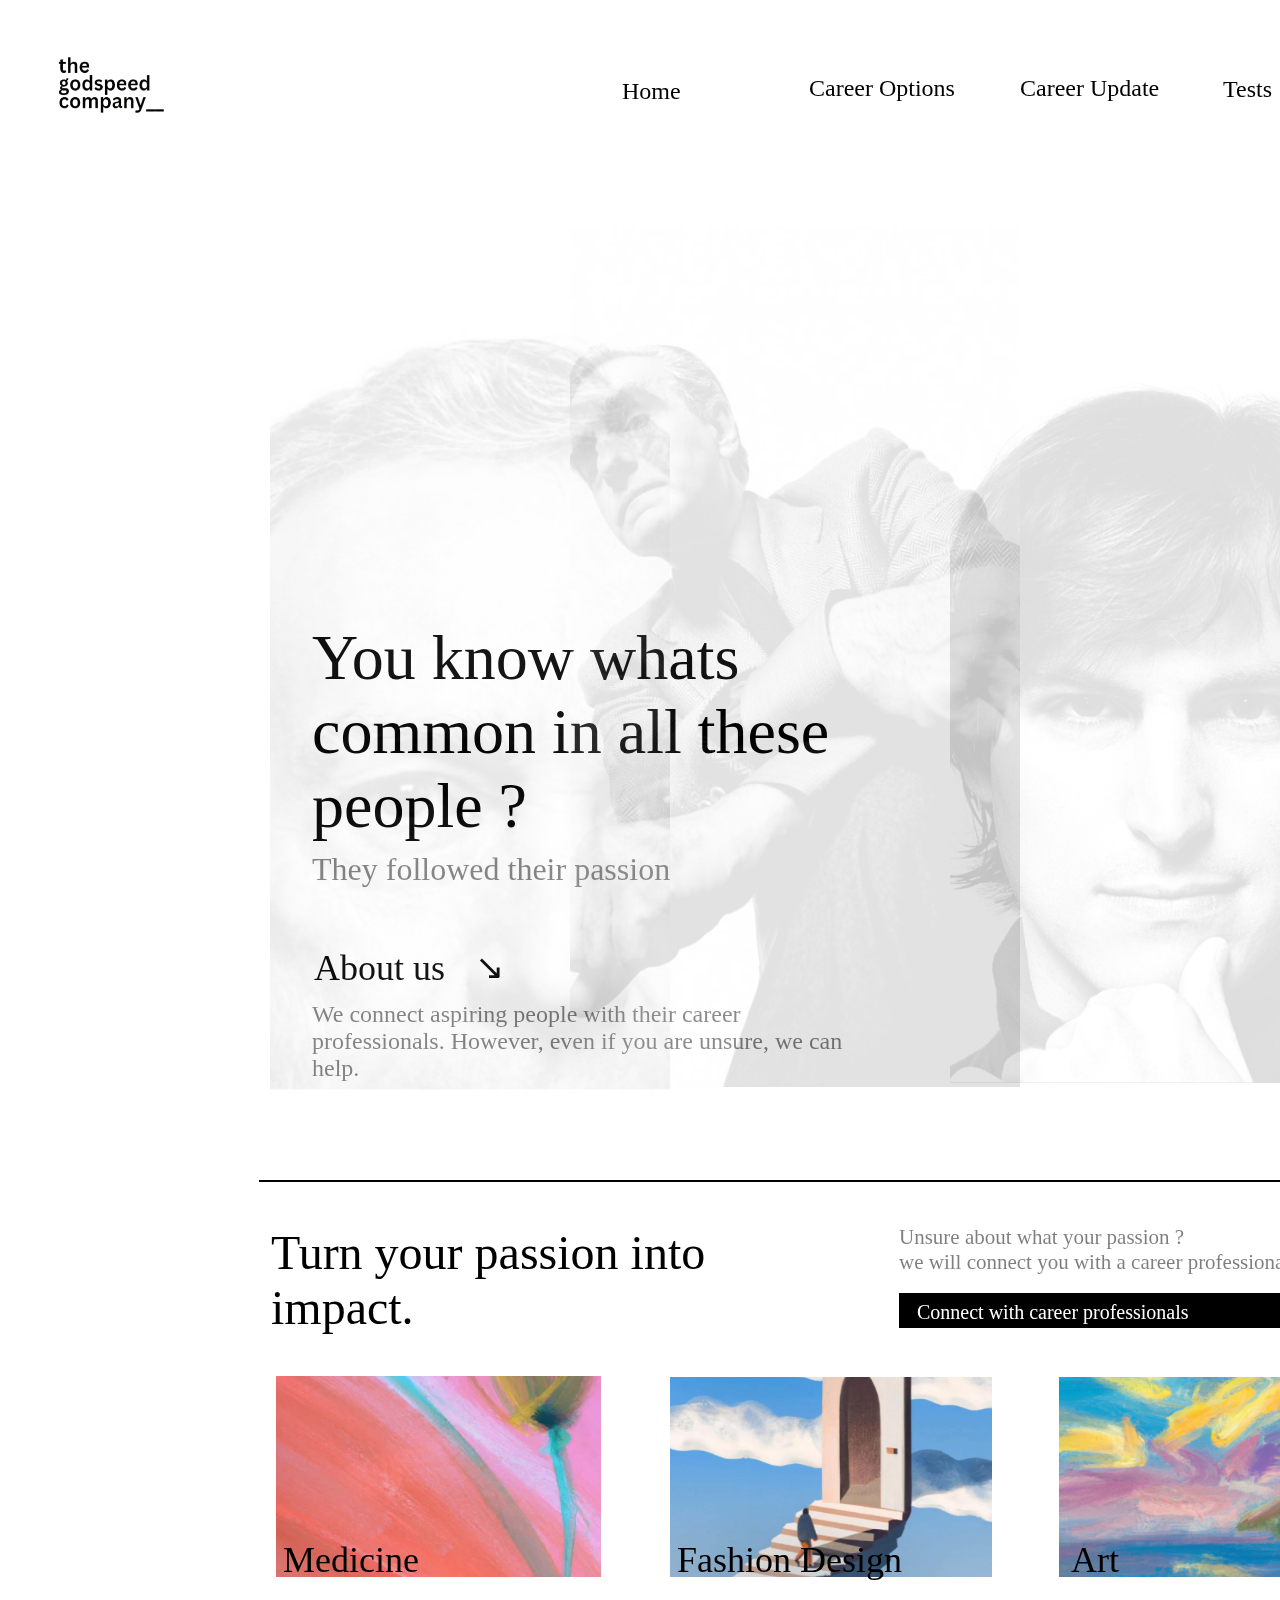
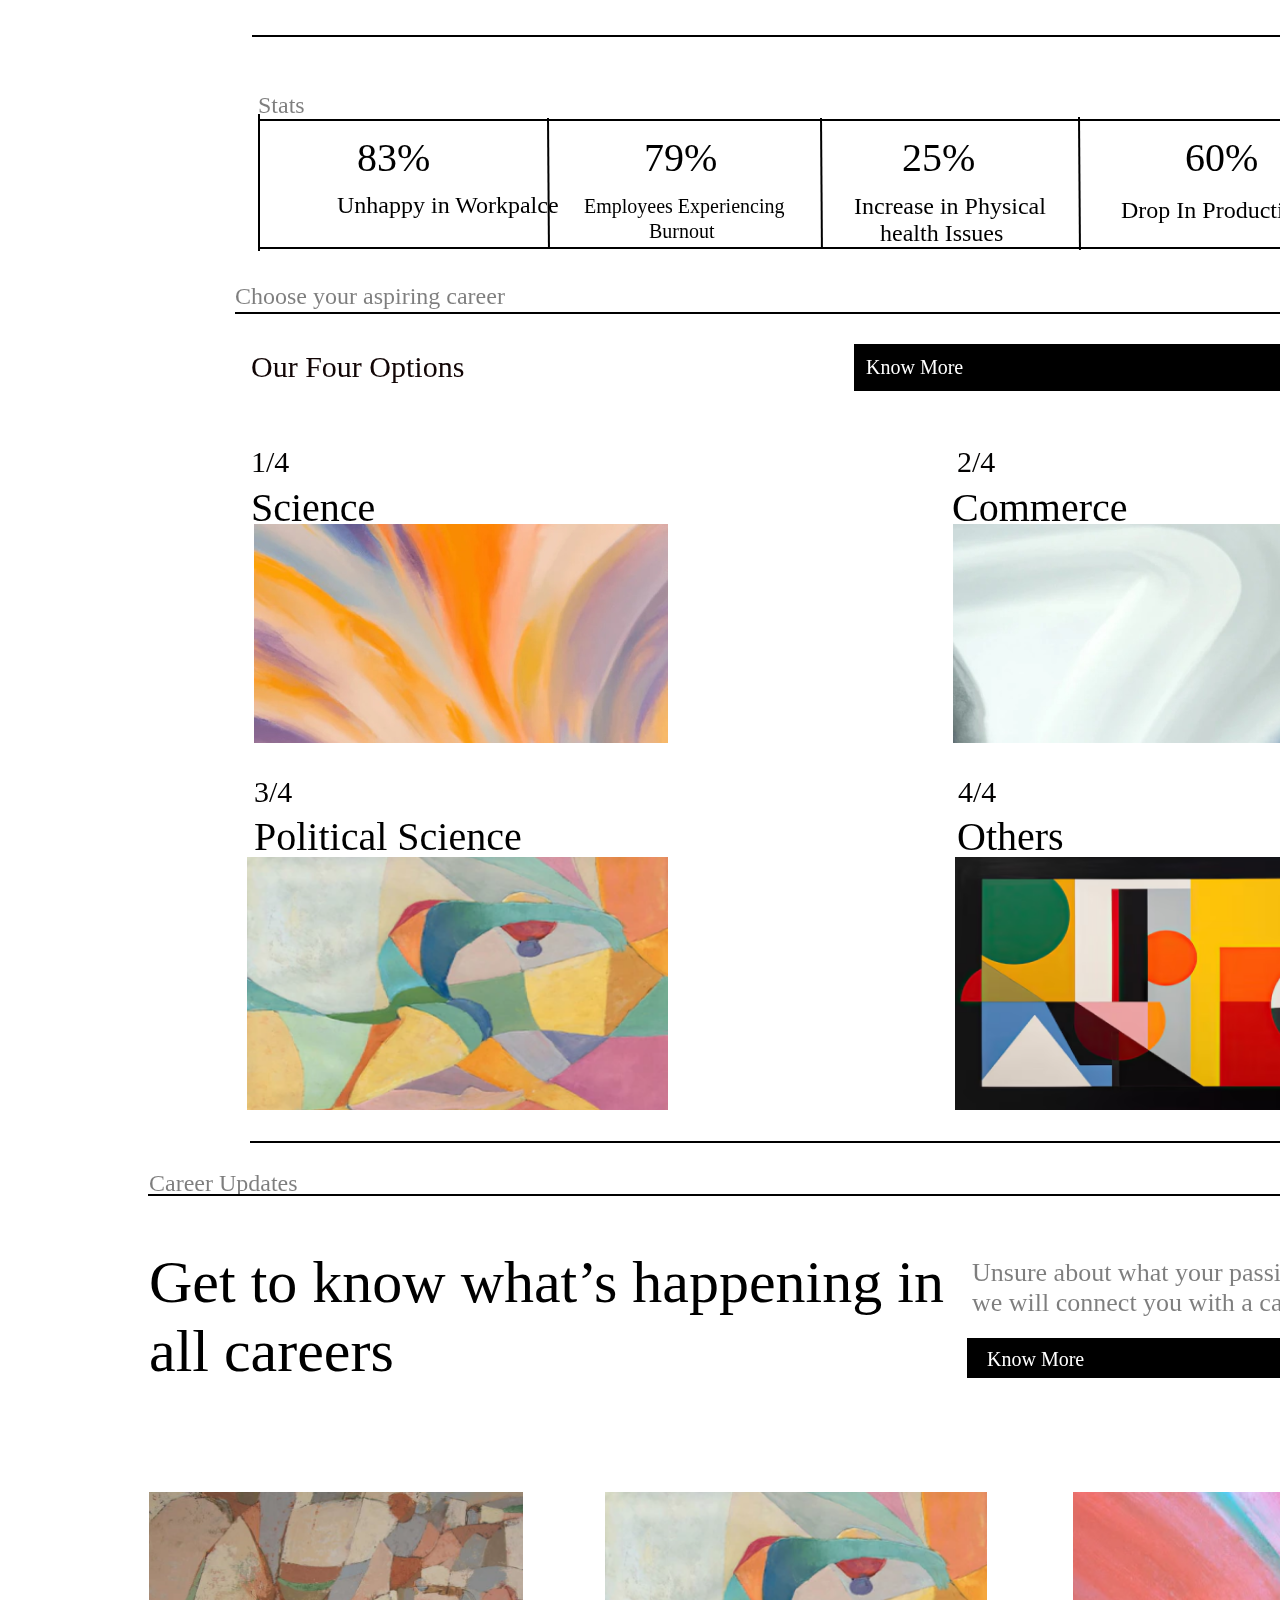
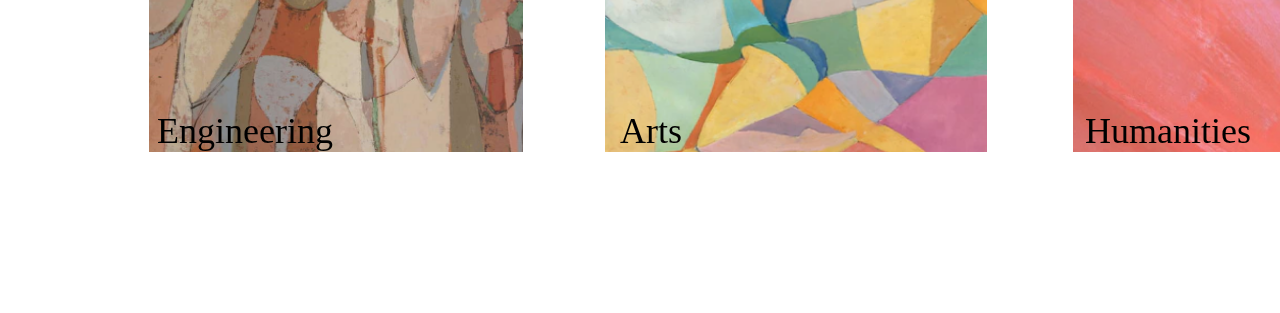
==== The Godspeed/index.html @ e4a21596 "Add files via upload" ====
<head>
  <link href="https://db.onlinewebfonts.com/c/381560810e4c36d16a07abb03254e264?family=JejuGothic" rel="stylesheet">
  <link rel="stylesheet" href="style.css">
</head>

<body>
  <div class="Home" style="width: 1664px; height: 3497px; background: white">
      <div class="Rectangle30" style="width: 119px; height: 33px; left: 1341px; top: 346px; position: absolute; mix-blend-mode: saturation; background: black; box-shadow: 0px 4px 4px rgba(0, 0, 0, 0.25); border-radius: 28px; border: 1px #E1D2D2 solid"></div>
      <div class="Rectangle41" style="width: 479px; height: 35px; left: 899px; top: 1293px; position: absolute; background: black"></div>
      <div class="AboutUs" style="width: 157px; height: 24px; left: 314px; top: 947px; position: absolute; color: black; font-size: 36px; font-family: JejuGothic; font-weight: 400; word-wrap: break-word">About us</div>
      <div class="UnsureAboutWhatYourPassionWeWillConnectYouWithACareerProfessional" style="width: 493px; height: 78px; left: 899px; top: 1225px; position: absolute; opacity: 0.50; color: black; font-size: 21px; font-family: JejuGothic; font-weight: 400; word-wrap: break-word">Unsure about what your passion ?<br/>we will connect you with a career professional</div>
      <div class="WeConnectAspiringPeopleWithTheirCareerProfessionalsHoweverEvenIfYouAreUnsureWeCanHelp" style="width: 536px; height: 72px; left: 312px; top: 1001px; position: absolute; opacity: 0.50; color: black; font-size: 24px; font-family: JejuGothic; font-weight: 400; word-wrap: break-word">We connect aspiring people with their career professionals. However, even if you are unsure, we can help.</div>
      <div class="ConnectWithCareerProfessionals" style="width: 423px; height: 36px; left: 917px; top: 1301px; position: absolute; color: white; font-size: 20px; font-family: JejuGothic; font-weight: 400; word-wrap: break-word">Connect with career professionals </div>
      <div class="TurnYourPassionIntoImpact" style="width: 691px; height: 124px; left: 271px; top: 1225px; position: absolute; color: black; font-size: 48px; font-family: JejuGothic; font-weight: 400; word-wrap: break-word">Turn your passion into <br/>impact.</div>
      <div class="YouKnowWhatsCommonInAllThesePeople" style="width: 629px; height: 129px; left: 312px; top: 621px; position: absolute; color: black; font-size: 64px; font-family: JejuGothic; font-weight: 400; word-wrap: break-word">You know whats common in all these people ?<br/></div>
      <div class="Arrow1" style="width: 22.72px; height: 0px; left: 475px; top: 947px; position: absolute; font-size: 35px; transform-origin: 0 0; background: black; ">↘</div>
      <div class="Arrow5" style="width: 22.72px; height: 0px; left: 1346px; top: 1293px; position: absolute; font-size: 35px; transform-origin: 0 0;background: black; color: white;">↘</div>
      <img class="Image16" style="width: 338px; height: 200px; left: 1059px; top: 1377px; position: absolute" src="assets\image 16.png" />
      <div class="Line2" style="width: 1138.02px; height: 0px; left: 258.89px; top: 1718.67px; position: absolute; border: 1px black solid"></div>
      <div class="Line3" style="width: 1138.02px; height: 0px; left: 258.89px; top: 1846.76px; position: absolute; border: 1px black solid"></div>
      <div style="width: 106px; height: 36px; left: 357px; top: 1734px; position: absolute; color: black; font-size: 40px; font-family: JejuGothic; font-weight: 400; word-wrap: break-word">83%</div>
      <div class="UnhappyInWorkpalce" style="width: 240px; height: 21px; left: 337px; top: 1792px; position: absolute; color: black; font-size: 24px; font-family: JejuGothic; font-weight: 400; word-wrap: break-word">Unhappy in Workpalce</div>
      <div class="Line4" style="width: 128.77px; height: 0px; left: 549.29px; top: 1717.99px; position: absolute; transform: rotate(89.58deg); transform-origin: 0 0; border: 1px black solid"></div>
      <div class="Line6" style="width: 130.82px; height: 0px; left: 1080.11px; top: 1717.30px; position: absolute; transform: rotate(89.58deg); transform-origin: 0 0; border: 1px black solid"></div>
      <div class="Line5" style="width: 129.45px; height: 0px; left: 821.77px; top: 1717.99px; position: absolute; transform: rotate(89.59deg); transform-origin: 0 0; border: 1px black solid"></div>
      <div class="TheyFollowedTheirPassion" style="width: 500px; height: 21px; left: 312px; top: 851px; position: absolute; color: rgba(0, 0, 0, 0.50); font-size: 32px; font-family: JejuGothic; font-weight: 400; word-wrap: break-word">They followed their passion</div>
      <img class="Image13" style="width: 433px; height: 850px; left: 950px; top: 233px; position: absolute; opacity: 0.37" src="assets\image 13.png" />
      <img class="WhatsappImage20240521At15431" style="width: 175px; height: 175px; left: 25px; top: -5px; position: absolute" src="assets\logo.png" />
      <div class="home" style="width: 121px; height: 58px; left: 622px; top: 78px; position: absolute; color: black; font-size: 24px; font-family: JejuGothic; font-weight: 400; word-wrap: break-word">Home</div>
      <div class="CareerOptions" style="width: 149px; height: 70px; left: 809px; top: 75px; position: absolute; color: black; font-size: 24px; font-family: JejuGothic; font-weight: 400; word-wrap: break-word">Career Options</div>
      <div class="CareerUpdate" style="width: 146px; height: 71px; left: 1020px; top: 75px; position: absolute; color: black; font-size: 24px; font-family: JejuGothic; font-weight: 400; word-wrap: break-word">Career Update</div>
      <div class="Tests" style="width: 100px; height: 59px; left: 1223px; top: 76px; position: absolute; color: black; font-size: 24px; font-family: JejuGothic; font-weight: 400; word-wrap: break-word">Tests</div>
      <div class="Company" style="width: 184px; height: 69px; left: 1352px; top: 76px; position: absolute; color: black; font-size: 24px; font-family: JejuGothic; font-weight: 400; word-wrap: break-word">Company</div>
      <div class="Line7" style="width: 1138.02px; height: 0px; left: 258.89px; top: 1179.74px; position: absolute; border: 1px black solid"></div>
      <div class="Line8" style="width: 1138px; height: 0px; left: 252px; top: 1635px; position: absolute; border: 1px black solid"></div>
      <div class="Line9" style="width: 1196.78px; height: 0px; left: 234.55px; top: 1912.15px; position: absolute; border: 1px black solid"></div>
      <img class="Image14" style="width: 325px; height: 201px; left: 276px; top: 1376px; position: absolute" src="assets\image 14.png" />
      <div class="Medicine" style="width: 225px; height: 19px; left: 283px; top: 1539px; position: absolute; color: black; font-size: 36px; font-family: JejuGothic; font-weight: 400; word-wrap: break-word">Medicine</div>
      <div class="Art" style="width: 201px; height: 20px; left: 1071px; top: 1539px; position: absolute; color: black; font-size: 36px; font-family: JejuGothic; font-weight: 400; word-wrap: break-word">Art<br/></div>
      <img class="Image15" style="width: 322px; height: 200px; left: 670px; top: 1377px; position: absolute" src="assets\image 15.png" />
      <div class="FashionDesign" style="width: 263px; height: 20px; left: 677px; top: 1539px; position: absolute; color: black; font-size: 36px; font-family: JejuGothic; font-weight: 400; word-wrap: break-word">Fashion Design</div>
      <div class="Rectangle59" style="width: 1294px; height: 591px; left: 76px; top: 2858px; position: absolute; background: white"></div>
      <div class="ChooseYourAspiringCareer" style="width: 393px; height: 18px; left: 235px; top: 1883px; position: absolute; opacity: 0.50; color: black; font-size: 24px; font-family: JejuGothic; font-weight: 400; word-wrap: break-word">Choose your aspiring career</div>
      <img class="Image12" style="width: 450px; height: 860px; left: 570px; top: 227px; position: absolute; opacity: 0.34" src="assets\image 12.png" />
      <img class="Image11" style="width: 400px; height: 936px; left: 270px; top: 171px; position: absolute; opacity: 0.30; border-radius: 10px" src="assets\image 11.png" />
      <div class="CareerUpdates" style="width: 571px; height: 91px; left: 149px; top: 2770px; position: absolute; opacity: 0.50; color: black; font-size: 24px; font-family: JejuGothic; font-weight: 400; word-wrap: break-word">Career Updates</div>
      <img class="Image28" style="width: 375px; height: 260px; left: 1073px; top: 3092px; position: absolute" src="assets\image 24.png" />
      <div class="Line20" style="width: 1324.16px; height: 0px; left: 148.22px; top: 2794.05px; position: absolute; border: 1px black solid"></div>
      <div class="GetToKnowWhatSHappeningInAllCareers" style="width: 804px; height: 146px; left: 149px; top: 2848px; position: absolute; color: black; font-size: 60px; font-family: JejuGothic; font-weight: 400; word-wrap: break-word">Get to know what’s happening in all careers </div>
      <img class="Image29" style="width: 382px; height: 260px; left: 605px; top: 3092px; position: absolute" src="assets\image 25.png" />
      <div class="Arts" style="width: 240px; height: 18px; left: 620px; top: 3310px; position: absolute; color: black; font-size: 36px; font-family: JejuGothic; font-weight: 400; word-wrap: break-word">Arts</div>
      <div class="Humanities" style="width: 242px; height: 18px; left: 1085px; top: 3310px; position: absolute; color: black; font-size: 36px; font-family: JejuGothic; font-weight: 400; word-wrap: break-word">Humanities</div>
      <div class="UnsureAboutWhatYourPassionWeWillConnectYouWithACareerProfessional" style="width: 572px; height: 92px; left: 972px; top: 2858px; position: absolute; opacity: 0.50; color: black; font-size: 26px; font-family: JejuGothic; font-weight: 400; word-wrap: break-word">Unsure about what your passion ?<br/>we will connect you with a career professional</div>
      <img class="Image30" style="width: 374px; height: 260px; left: 149px; top: 3092px; position: absolute" src="assets\image 27.png" />
      <div class="Engineering" style="width: 235px; height: 28px; left: 157px; top: 3310px; position: absolute; color: black; font-size: 36px; font-family: JejuGothic; font-weight: 400; word-wrap: break-word">Engineering</div>
      <div class="Rectangle70" style="width: 121px; height: 42px; left: 1327px; top: 2853px; position: absolute; mix-blend-mode: saturation; background: black; box-shadow: 0px 4px 4px rgba(0, 0, 0, 0.25); border-radius: 28px; border: 1px #E1D2D2 solid"></div>
      <div class="Rectangle71" style="width: 557.31px; height: 40.23px; left: 967.42px; top: 2938.08px; position: absolute; background: black"></div>
      <div class="KnowMore" style="width: 493px; height: 41px; left: 987px; top: 2948px; position: absolute; color: white; font-size: 20px; font-family: JejuGothic; font-weight: 400; word-wrap: break-word">Know More</div>
      <div class="Arrow5" style="width: 22.52px; height: 0px; left: 1352.24px; top: 2639.30px; position: absolute; transform: rotate(39deg); transform-origin: 0 0; background: black; border: 2px white solid"></div>
      <div class="Line18" style="width: 134.76px; height: 0px; left: 260px; top: 1714px; position: absolute; transform: rotate(90deg); transform-origin: 0 0; border: 1px black solid"></div>
      <div class="ChooseYourAspiringCareer" style="width: 492px; height: 78px; left: 258px; top: 1161px; position: absolute; opacity: 0.50; color: black; font-size: 24px; font-family: JejuGothic; font-weight: 400; word-wrap: break-word"></div>
      <div class="Stats" style="width: 172px; height: 17px; left: 258px; top: 1692px; position: absolute; opacity: 0.50; color: black; font-size: 24px; font-family: JejuGothic; font-weight: 400; word-wrap: break-word">Stats</div>
      <div class="Rectangle69" style="width: 519.04px; height: 47.07px; left: 854.05px; top: 1944px; position: absolute; background: black"></div>
      <div class="KnowMore" style="width: 439px; height: 35px; left: 866px; top: 1956px; position: absolute; color: white; font-size: 20px; font-family: JejuGothic; font-weight: 400; word-wrap: break-word">Know More</div>
      <div class="Arrow14" style="width: 22.72px; height: 0px; left: 1335px; top: 1950px; position: absolute; font-size: 35px; transform-origin: 0 0;background: black; color: white;">↘</div>
      <div class="Arrow15" style="width: 22.72px; height: 0px; left: 1480px; top: 2940px; position: absolute; font-size: 35px; transform-origin: 0 0;background: black; color: white;">↘</div>
      <div style="width: 112px; height: 36px; left: 644px; top: 1734px; position: absolute; color: black; font-size: 40px; font-family: JejuGothic; font-weight: 400; word-wrap: break-word">79%</div>
      <div class="EmployeesExperiencingBurnout" style="width: 231px; height: 54px; left: 584px; top: 1795px; position: absolute; color: black; font-size: 20px; font-family: JejuGothic; font-weight: 400; word-wrap: break-word">Employees Experiencing</div>
      <div class="EmployeesExperiencingBurnout" style="width: 231px; height: 54px; left: 649px; top: 1820px; position: absolute; color: black; font-size: 20px; font-family: JejuGothic; font-weight: 400; word-wrap: break-word">Burnout</div>
      <div style="width: 121px; height: 50px; left: 902px; top: 1734px; position: absolute; color: black; font-size: 40px; font-family: JejuGothic; font-weight: 400; word-wrap: break-word">25%</div>
      <div class="IncreaseInPhysicalHealthIssues" style="width: 216px; height: 41px; left: 854px; top: 1793px; position: absolute; color: black; font-size: 24px; font-family: JejuGothic; font-weight: 400; word-wrap: break-word">Increase in Physical </div>
      <div class="IncreaseInPhysicalHealthIssues" style="width: 216px; height: 41px; left: 880px; top: 1820px; position: absolute; color: black; font-size: 24px; font-family: JejuGothic; font-weight: 400; word-wrap: break-word">health Issues </div>
      <div class="Line17" style="width: 134.76px; height: 0px; left: 1397.85px; top: 1714.04px; position: absolute; transform: rotate(90.40deg); transform-origin: 0 0; border: 1px black solid"></div>
      <div style="width: 138px; height: 38px; left: 1185px; top: 1734px; position: absolute; color: black; font-size: 40px; font-family: JejuGothic; font-weight: 400; word-wrap: break-word">60%</div>
      <div class="DropInProductivity" style="width: 247px; height: 24px; left: 1121px; top: 1797px; position: absolute; color: black; font-size: 24px; font-family: JejuGothic; font-weight: 400; word-wrap: break-word">Drop In Productivity</div>
      <div class="OurFourOptions" style="width: 264px; height: 28px; left: 251px; top: 1950px; position: absolute; color: #110505; font-size: 30px; font-family: JejuGothic; font-weight: 400; word-wrap: break-word">Our Four Options</div>
      <img class="Image19" style="width: 414px; height: 219px; left: 254px; top: 2124px; position: absolute" src="assets\image 19.png" />
      <img class="Image20" style="width: 437px; height: 219px; left: 953px; top: 2124px; position: absolute" src="assets\image 20.png" />
      <div class="4" style="width: 123px; height: 46px; left: 251px; top: 2045px; position: absolute; color: #020101; font-size: 30px; font-family: JejuGothic; font-weight: 400; word-wrap: break-word">1/4</div>
      <div class="4" style="width: 122px; height: 46px; left: 957px; top: 2045px; position: absolute; color: #020101; font-size: 30px; font-family: JejuGothic; font-weight: 400; word-wrap: break-word">2/4</div>
      <div class="Science" style="width: 237px; height: 41px; left: 251px; top: 2084px; position: absolute; color: black; font-size: 40px; font-family: JejuGothic; font-weight: 400; word-wrap: break-word">Science</div>
      <div class="4" style="width: 121px; height: 48px; left: 254px; top: 2375px; position: absolute; color: #020101; font-size: 30px; font-family: JejuGothic; font-weight: 400; word-wrap: break-word">3/4</div>
      <div class="PoliticalScience" style="width: 298px; height: 33px; left: 254px; top: 2413px; position: absolute; color: black; font-size: 40px; font-family: JejuGothic; font-weight: 400; word-wrap: break-word">Political Science</div>
      <div class="Commerce" style="width: 236px; height: 42px; left: 952px; top: 2084px; position: absolute; color: black; font-size: 40px; font-family: JejuGothic; font-weight: 400; word-wrap: break-word">Commerce</div>
      <div class="Others" style="width: 236px; height: 42px; left: 957px; top: 2413px; position: absolute; color: black; font-size: 40px; font-family: JejuGothic; font-weight: 400; word-wrap: break-word">Others</div>
      <div class="4" style="width: 123px; height: 49px; left: 958px; top: 2375px; position: absolute; color: #020101; font-size: 30px; font-family: JejuGothic; font-weight: 400; word-wrap: break-word">4/4</div>
      <img class="Image27" style="width: 435px; height: 253px; left: 955px; top: 2457px; position: absolute" src="assets\image 24 (1).png" />
      <img class="Image26" style="width: 421px; height: 253px; left: 247px; top: 2457px; position: absolute" src="assets\image 25.png" />
      <div class="Text" style="width: 102px; height: 77px; left: 937px; top: 1649px; position: absolute; transform: rotate(180deg); transform-origin: 0 0; color: black; font-size: 36px; font-family: JejuGothic; font-weight: 400; word-wrap: break-word"><br/></div>
      <div class="Line22" style="width: 1181.44px; height: 0px; left: 249.89px; top: 2741.01px; position: absolute; border: 1px black solid"></div>
    </div>
</body>
---- The Godspeed/style.css ----
@import url(https://db.onlinewebfonts.com/c/381560810e4c36d16a07abb03254e264?family=JejuGothic);
@keyframes fadeIn {
    0% { opacity: 0; }
    100% { opacity: 1; }
  }
.Home {
    animation: fadeIn 2s;
  }
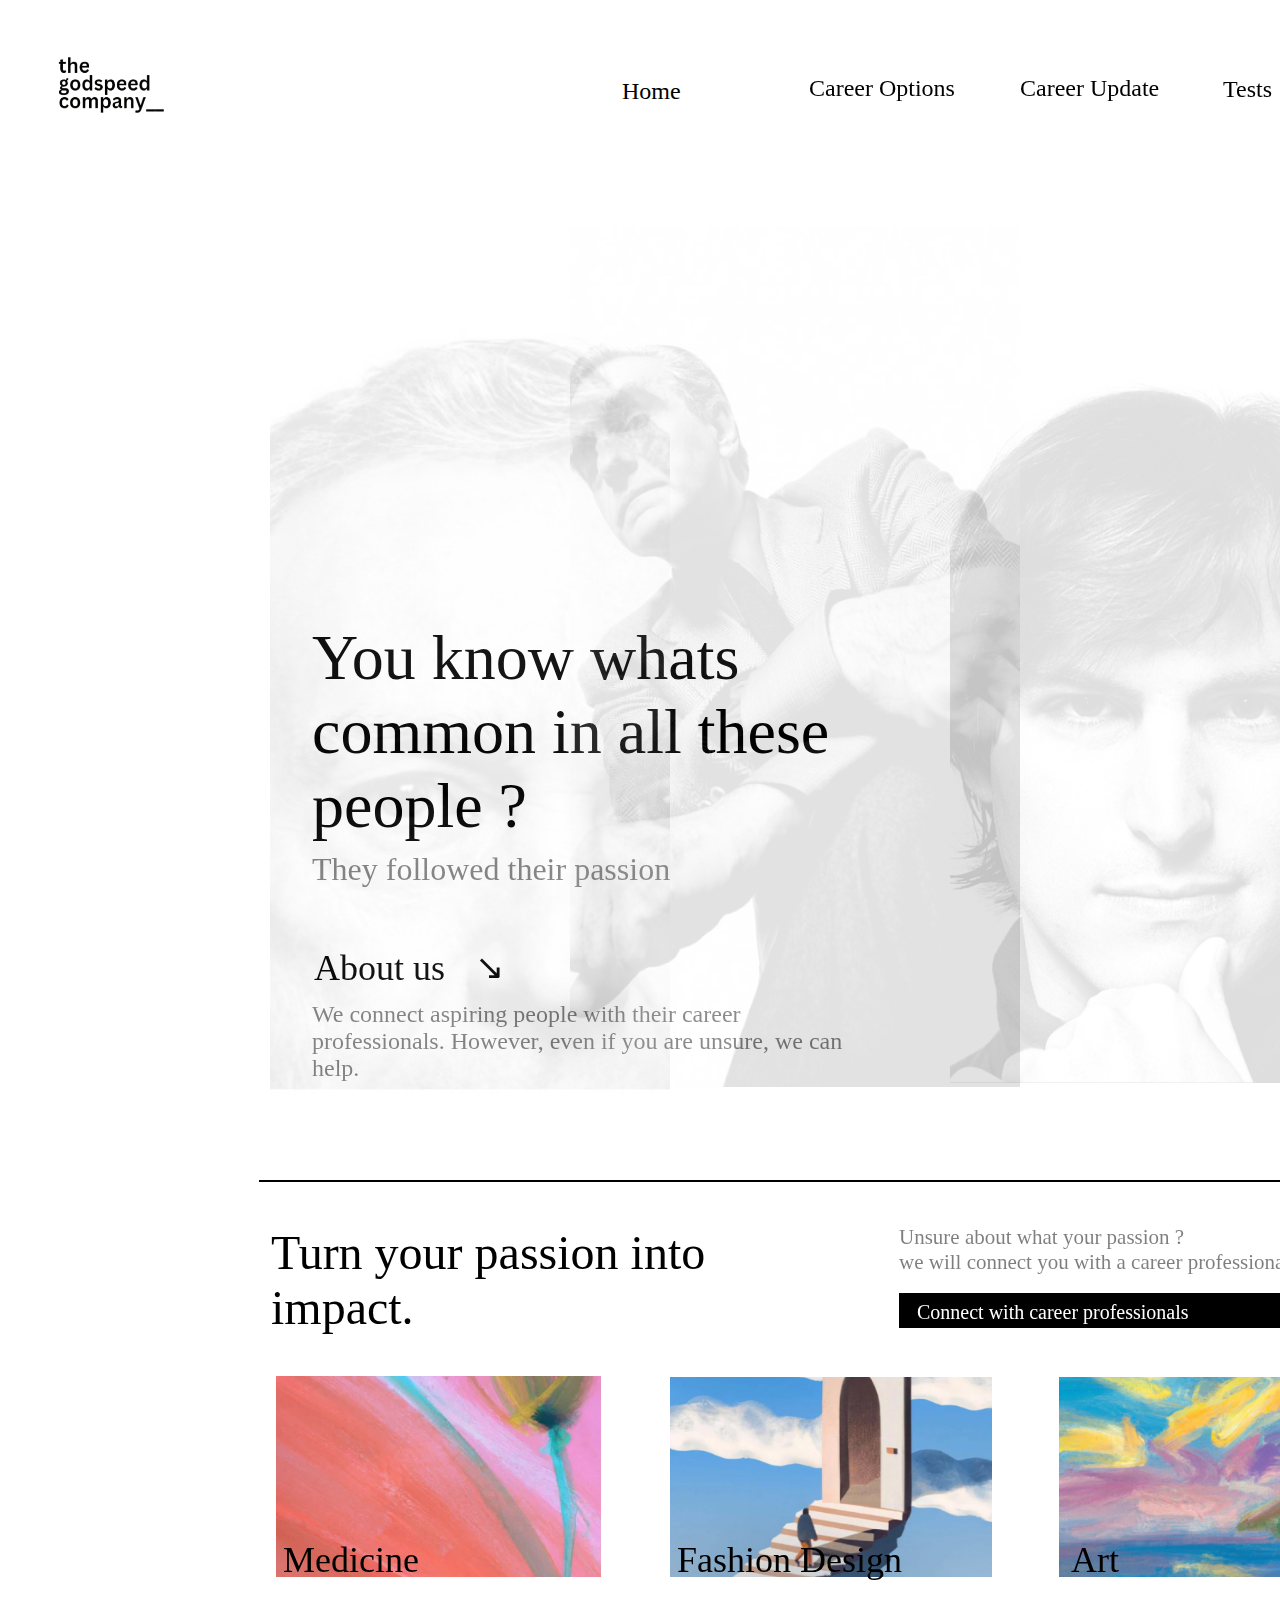
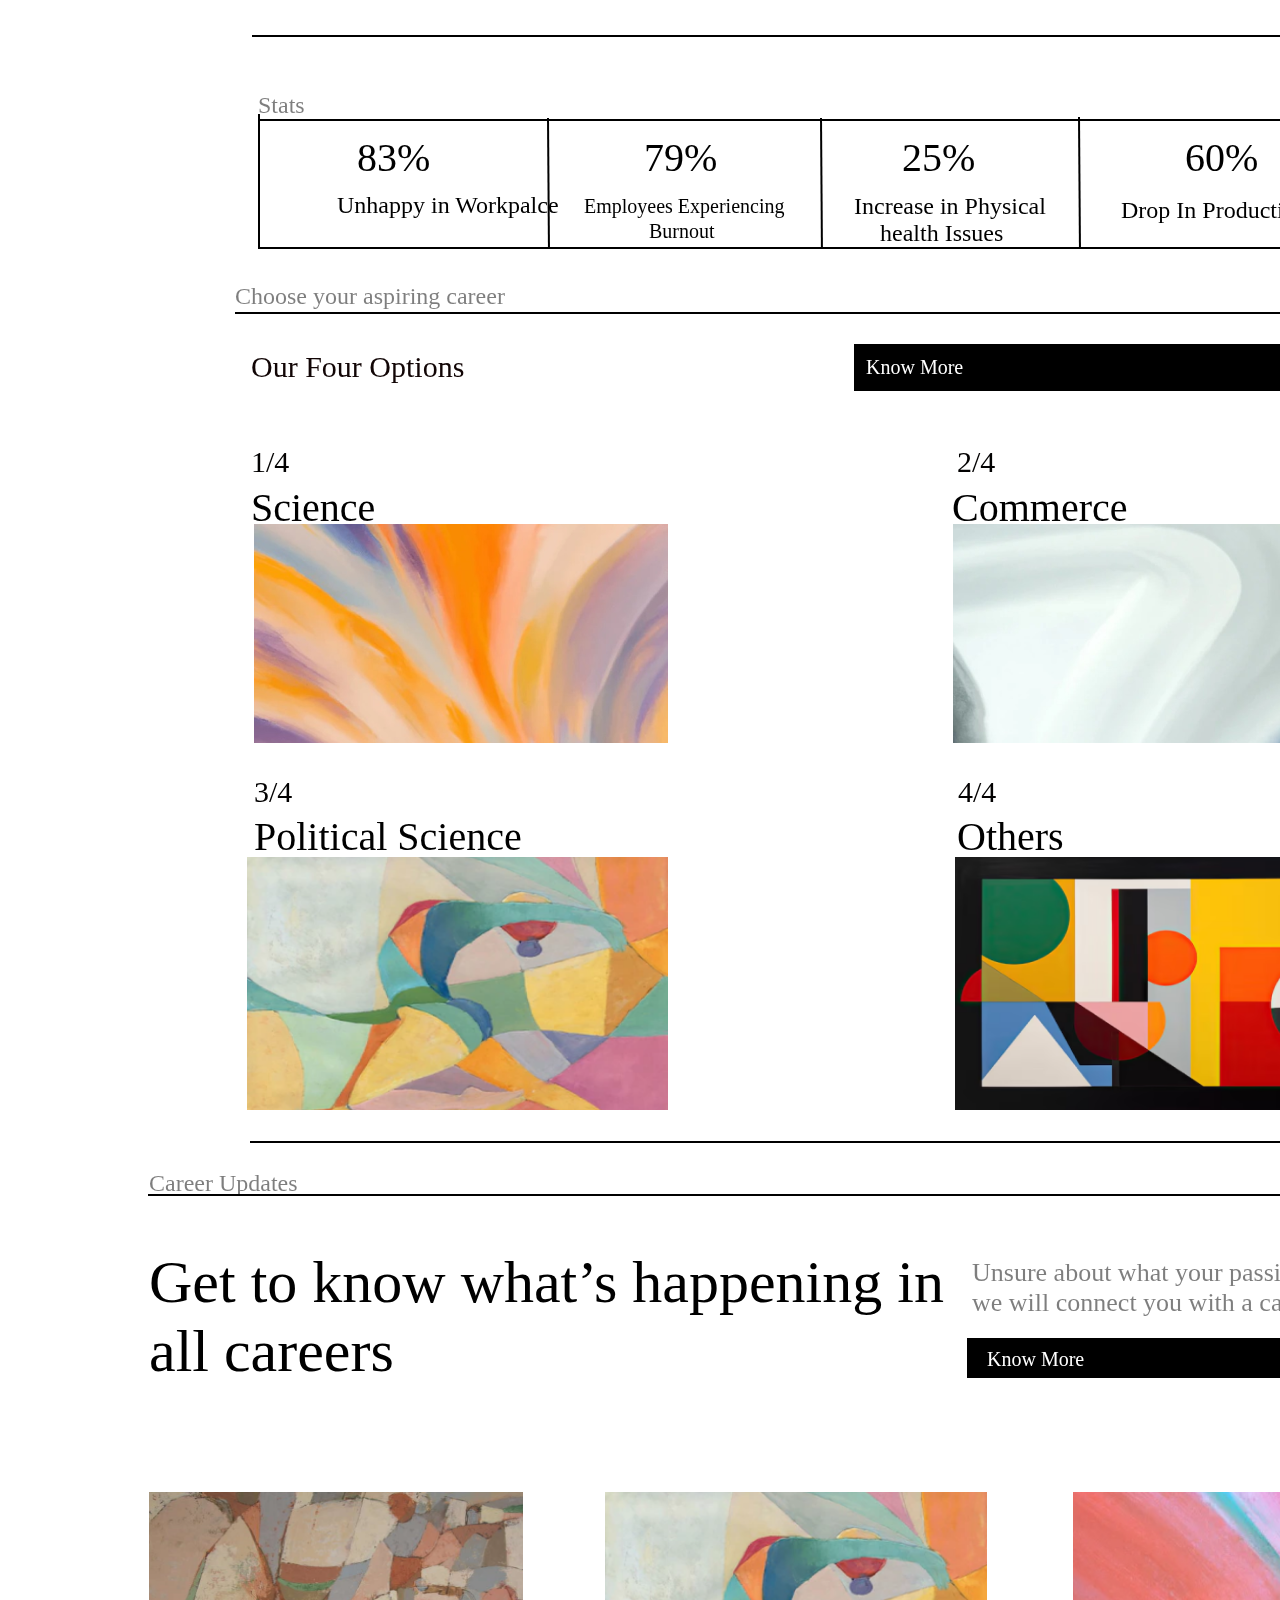
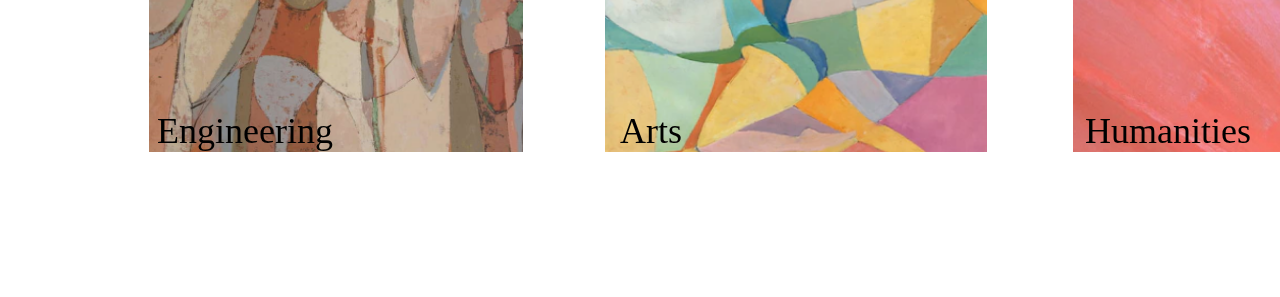
==== commit 75ef789b: "removed shit" ====
--- a/The Godspeed/index.html
+++ b/The Godspeed/index.html
@@ -1,4 +1,5 @@
 <head>
+  <meta name="viewport" content = "width=device-width, intial-scale=1.0">
   <link href="https://db.onlinewebfonts.com/c/381560810e4c36d16a07abb03254e264?family=JejuGothic" rel="stylesheet">
   <link rel="stylesheet" href="style.css">
 </head>
--- a/The Godspeed/style.css
+++ b/The Godspeed/style.css
@@ -6,3 +6,89 @@
 .Home {
     animation: fadeIn 2s;
   }
+
+/* style.css */
+
+/* Global styles */
+* {
+  box-sizing: border-box;
+  margin: 0;
+  padding: 0;
+}
+
+body {
+  font-family: 'JejuGothic', sans-serif;
+  background-color: #fff;
+}
+
+.Home {
+  width: 100%;
+  height: 100vh;
+  background-color: #fff;
+  position: relative;
+}
+
+/* Responsive styles */
+
+/* For screens smaller than 768px (tablets and mobiles) */
+@media only screen and (max-width: 768px) {
+  .Home {
+    height: auto;
+  }
+  .Rectangle30 {
+    width: 80px;
+    height: 20px;
+    left: 50%;
+    top: 20px;
+    transform: translateX(-50%);
+  }
+  .AboutUs {
+    font-size: 24px;
+  }
+  .UnsureAboutWhatYourPassionWeWillConnectYouWithACareerProfessional {
+    font-size: 18px;
+  }
+  /* adjust other elements accordingly */
+}
+
+/* For screens smaller than 480px (mobiles) */
+@media only screen and (max-width: 480px) {
+  .Home {
+    height: auto;
+  }
+  .Rectangle30 {
+    width: 60px;
+    height: 15px;
+    left: 50%;
+    top: 15px;
+    transform: translateX(-50%);
+  }
+  .AboutUs {
+    font-size: 18px;
+  }
+  .UnsureAboutWhatYourPassionWeWillConnectYouWithACareerProfessional {
+    font-size: 14px;
+  }
+  /* adjust other elements accordingly */
+}
+
+/* For screens larger than 1024px (desktops) */
+@media only screen and (min-width: 1024px) {
+  .Home {
+    height: 100vh;
+  }
+  .Rectangle30 {
+    width: 150px;
+    height: 30px;
+    left: 50%;
+    top: 30px;
+    transform: translateX(-50%);
+  }
+  .AboutUs {
+    font-size: 36px;
+  }
+  .UnsureAboutWhatYourPassionWeWillConnectYouWithACareerProfessional {
+    font-size: 24px;
+  }
+  /* adjust other elements accordingly */
+}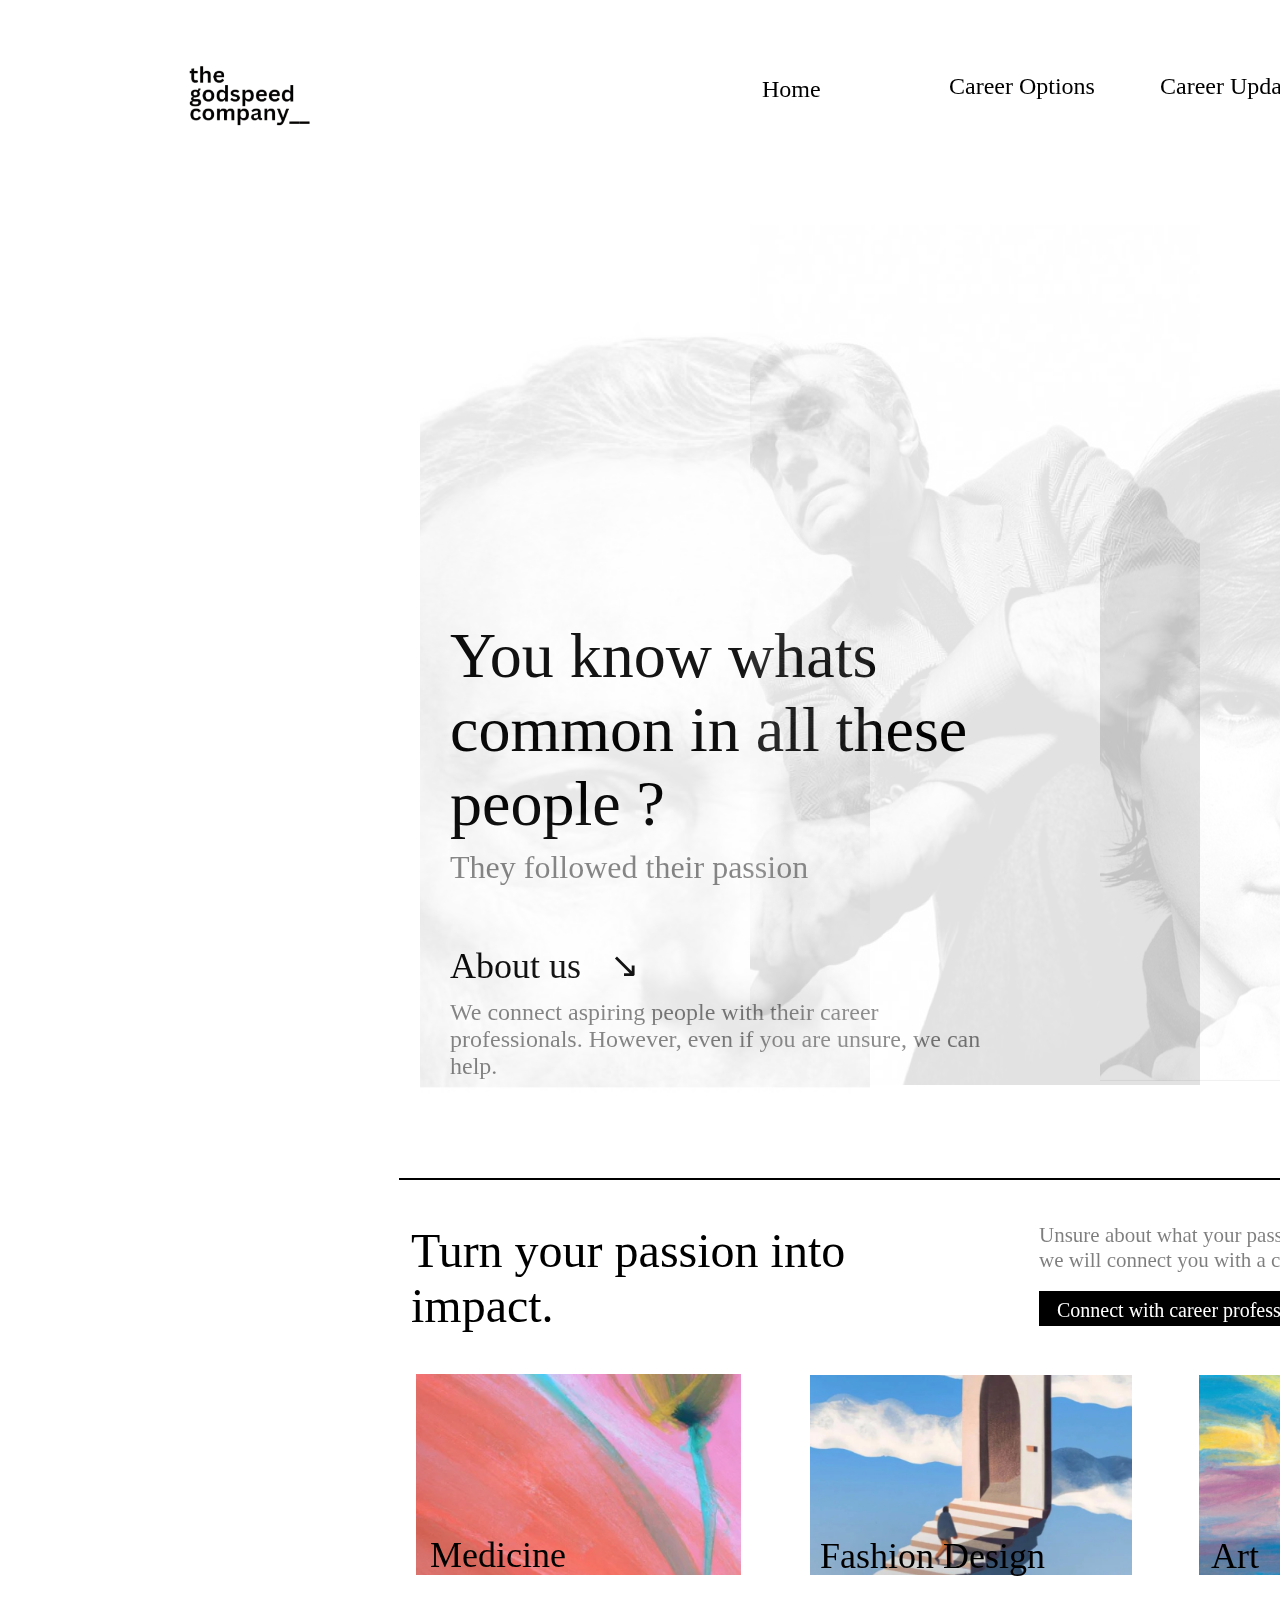
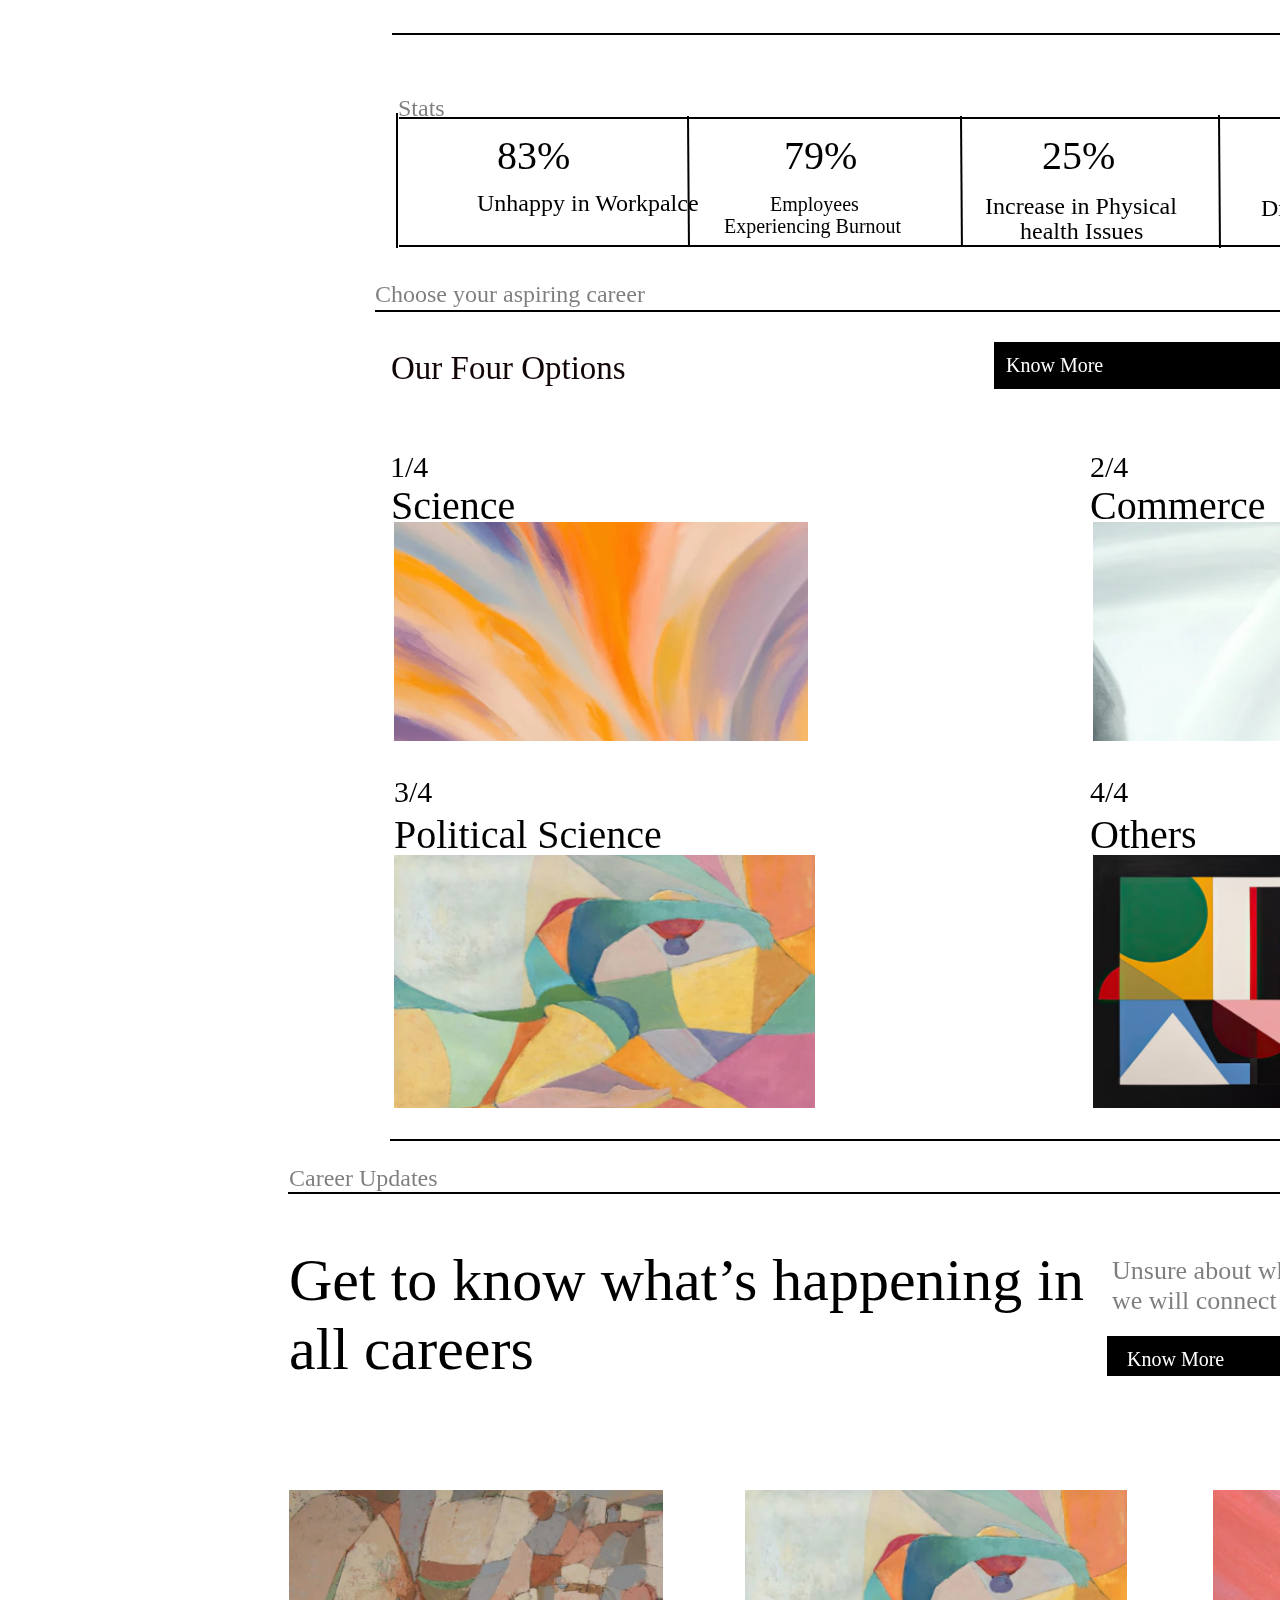
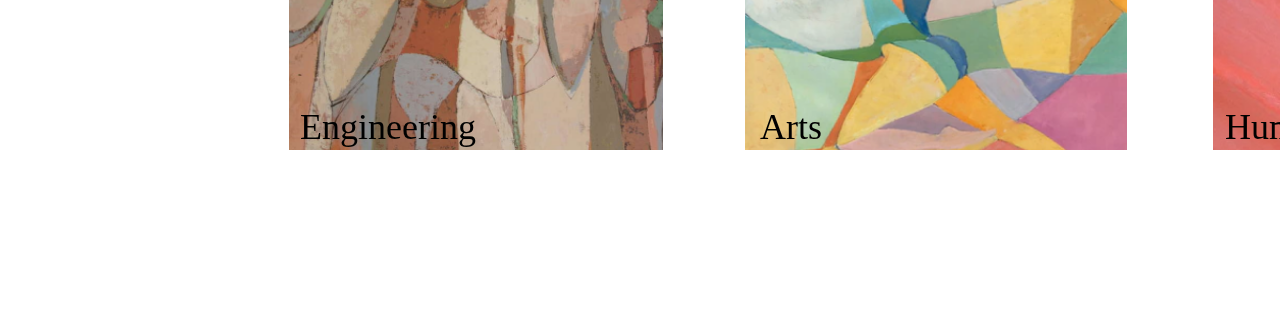
==== commit 7a21556f: "Fixed The Alignment" ====
--- a/The Godspeed/index.html
+++ b/The Godspeed/index.html
@@ -1,93 +1,92 @@
 <head>
-  <meta name="viewport" content = "width=device-width, intial-scale=1.0">
   <link href="https://db.onlinewebfonts.com/c/381560810e4c36d16a07abb03254e264?family=JejuGothic" rel="stylesheet">
   <link rel="stylesheet" href="style.css">
 </head>
 
 <body>
-  <div class="Home" style="width: 1664px; height: 3497px; background: white">
-      <div class="Rectangle30" style="width: 119px; height: 33px; left: 1341px; top: 346px; position: absolute; mix-blend-mode: saturation; background: black; box-shadow: 0px 4px 4px rgba(0, 0, 0, 0.25); border-radius: 28px; border: 1px #E1D2D2 solid"></div>
-      <div class="Rectangle41" style="width: 479px; height: 35px; left: 899px; top: 1293px; position: absolute; background: black"></div>
-      <div class="AboutUs" style="width: 157px; height: 24px; left: 314px; top: 947px; position: absolute; color: black; font-size: 36px; font-family: JejuGothic; font-weight: 400; word-wrap: break-word">About us</div>
-      <div class="UnsureAboutWhatYourPassionWeWillConnectYouWithACareerProfessional" style="width: 493px; height: 78px; left: 899px; top: 1225px; position: absolute; opacity: 0.50; color: black; font-size: 21px; font-family: JejuGothic; font-weight: 400; word-wrap: break-word">Unsure about what your passion ?<br/>we will connect you with a career professional</div>
-      <div class="WeConnectAspiringPeopleWithTheirCareerProfessionalsHoweverEvenIfYouAreUnsureWeCanHelp" style="width: 536px; height: 72px; left: 312px; top: 1001px; position: absolute; opacity: 0.50; color: black; font-size: 24px; font-family: JejuGothic; font-weight: 400; word-wrap: break-word">We connect aspiring people with their career professionals. However, even if you are unsure, we can help.</div>
-      <div class="ConnectWithCareerProfessionals" style="width: 423px; height: 36px; left: 917px; top: 1301px; position: absolute; color: white; font-size: 20px; font-family: JejuGothic; font-weight: 400; word-wrap: break-word">Connect with career professionals </div>
-      <div class="TurnYourPassionIntoImpact" style="width: 691px; height: 124px; left: 271px; top: 1225px; position: absolute; color: black; font-size: 48px; font-family: JejuGothic; font-weight: 400; word-wrap: break-word">Turn your passion into <br/>impact.</div>
-      <div class="YouKnowWhatsCommonInAllThesePeople" style="width: 629px; height: 129px; left: 312px; top: 621px; position: absolute; color: black; font-size: 64px; font-family: JejuGothic; font-weight: 400; word-wrap: break-word">You know whats common in all these people ?<br/></div>
-      <div class="Arrow1" style="width: 22.72px; height: 0px; left: 475px; top: 947px; position: absolute; font-size: 35px; transform-origin: 0 0; background: black; ">↘</div>
-      <div class="Arrow5" style="width: 22.72px; height: 0px; left: 1346px; top: 1293px; position: absolute; font-size: 35px; transform-origin: 0 0;background: black; color: white;">↘</div>
-      <img class="Image16" style="width: 338px; height: 200px; left: 1059px; top: 1377px; position: absolute" src="assets\image 16.png" />
-      <div class="Line2" style="width: 1138.02px; height: 0px; left: 258.89px; top: 1718.67px; position: absolute; border: 1px black solid"></div>
-      <div class="Line3" style="width: 1138.02px; height: 0px; left: 258.89px; top: 1846.76px; position: absolute; border: 1px black solid"></div>
-      <div style="width: 106px; height: 36px; left: 357px; top: 1734px; position: absolute; color: black; font-size: 40px; font-family: JejuGothic; font-weight: 400; word-wrap: break-word">83%</div>
-      <div class="UnhappyInWorkpalce" style="width: 240px; height: 21px; left: 337px; top: 1792px; position: absolute; color: black; font-size: 24px; font-family: JejuGothic; font-weight: 400; word-wrap: break-word">Unhappy in Workpalce</div>
-      <div class="Line4" style="width: 128.77px; height: 0px; left: 549.29px; top: 1717.99px; position: absolute; transform: rotate(89.58deg); transform-origin: 0 0; border: 1px black solid"></div>
-      <div class="Line6" style="width: 130.82px; height: 0px; left: 1080.11px; top: 1717.30px; position: absolute; transform: rotate(89.58deg); transform-origin: 0 0; border: 1px black solid"></div>
-      <div class="Line5" style="width: 129.45px; height: 0px; left: 821.77px; top: 1717.99px; position: absolute; transform: rotate(89.59deg); transform-origin: 0 0; border: 1px black solid"></div>
-      <div class="TheyFollowedTheirPassion" style="width: 500px; height: 21px; left: 312px; top: 851px; position: absolute; color: rgba(0, 0, 0, 0.50); font-size: 32px; font-family: JejuGothic; font-weight: 400; word-wrap: break-word">They followed their passion</div>
-      <img class="Image13" style="width: 433px; height: 850px; left: 950px; top: 233px; position: absolute; opacity: 0.37" src="assets\image 13.png" />
-      <img class="WhatsappImage20240521At15431" style="width: 175px; height: 175px; left: 25px; top: -5px; position: absolute" src="assets\logo.png" />
-      <div class="home" style="width: 121px; height: 58px; left: 622px; top: 78px; position: absolute; color: black; font-size: 24px; font-family: JejuGothic; font-weight: 400; word-wrap: break-word">Home</div>
-      <div class="CareerOptions" style="width: 149px; height: 70px; left: 809px; top: 75px; position: absolute; color: black; font-size: 24px; font-family: JejuGothic; font-weight: 400; word-wrap: break-word">Career Options</div>
-      <div class="CareerUpdate" style="width: 146px; height: 71px; left: 1020px; top: 75px; position: absolute; color: black; font-size: 24px; font-family: JejuGothic; font-weight: 400; word-wrap: break-word">Career Update</div>
-      <div class="Tests" style="width: 100px; height: 59px; left: 1223px; top: 76px; position: absolute; color: black; font-size: 24px; font-family: JejuGothic; font-weight: 400; word-wrap: break-word">Tests</div>
-      <div class="Company" style="width: 184px; height: 69px; left: 1352px; top: 76px; position: absolute; color: black; font-size: 24px; font-family: JejuGothic; font-weight: 400; word-wrap: break-word">Company</div>
-      <div class="Line7" style="width: 1138.02px; height: 0px; left: 258.89px; top: 1179.74px; position: absolute; border: 1px black solid"></div>
-      <div class="Line8" style="width: 1138px; height: 0px; left: 252px; top: 1635px; position: absolute; border: 1px black solid"></div>
-      <div class="Line9" style="width: 1196.78px; height: 0px; left: 234.55px; top: 1912.15px; position: absolute; border: 1px black solid"></div>
-      <img class="Image14" style="width: 325px; height: 201px; left: 276px; top: 1376px; position: absolute" src="assets\image 14.png" />
-      <div class="Medicine" style="width: 225px; height: 19px; left: 283px; top: 1539px; position: absolute; color: black; font-size: 36px; font-family: JejuGothic; font-weight: 400; word-wrap: break-word">Medicine</div>
-      <div class="Art" style="width: 201px; height: 20px; left: 1071px; top: 1539px; position: absolute; color: black; font-size: 36px; font-family: JejuGothic; font-weight: 400; word-wrap: break-word">Art<br/></div>
-      <img class="Image15" style="width: 322px; height: 200px; left: 670px; top: 1377px; position: absolute" src="assets\image 15.png" />
-      <div class="FashionDesign" style="width: 263px; height: 20px; left: 677px; top: 1539px; position: absolute; color: black; font-size: 36px; font-family: JejuGothic; font-weight: 400; word-wrap: break-word">Fashion Design</div>
-      <div class="Rectangle59" style="width: 1294px; height: 591px; left: 76px; top: 2858px; position: absolute; background: white"></div>
-      <div class="ChooseYourAspiringCareer" style="width: 393px; height: 18px; left: 235px; top: 1883px; position: absolute; opacity: 0.50; color: black; font-size: 24px; font-family: JejuGothic; font-weight: 400; word-wrap: break-word">Choose your aspiring career</div>
-      <img class="Image12" style="width: 450px; height: 860px; left: 570px; top: 227px; position: absolute; opacity: 0.34" src="assets\image 12.png" />
-      <img class="Image11" style="width: 400px; height: 936px; left: 270px; top: 171px; position: absolute; opacity: 0.30; border-radius: 10px" src="assets\image 11.png" />
-      <div class="CareerUpdates" style="width: 571px; height: 91px; left: 149px; top: 2770px; position: absolute; opacity: 0.50; color: black; font-size: 24px; font-family: JejuGothic; font-weight: 400; word-wrap: break-word">Career Updates</div>
-      <img class="Image28" style="width: 375px; height: 260px; left: 1073px; top: 3092px; position: absolute" src="assets\image 24.png" />
-      <div class="Line20" style="width: 1324.16px; height: 0px; left: 148.22px; top: 2794.05px; position: absolute; border: 1px black solid"></div>
-      <div class="GetToKnowWhatSHappeningInAllCareers" style="width: 804px; height: 146px; left: 149px; top: 2848px; position: absolute; color: black; font-size: 60px; font-family: JejuGothic; font-weight: 400; word-wrap: break-word">Get to know what’s happening in all careers </div>
-      <img class="Image29" style="width: 382px; height: 260px; left: 605px; top: 3092px; position: absolute" src="assets\image 25.png" />
-      <div class="Arts" style="width: 240px; height: 18px; left: 620px; top: 3310px; position: absolute; color: black; font-size: 36px; font-family: JejuGothic; font-weight: 400; word-wrap: break-word">Arts</div>
-      <div class="Humanities" style="width: 242px; height: 18px; left: 1085px; top: 3310px; position: absolute; color: black; font-size: 36px; font-family: JejuGothic; font-weight: 400; word-wrap: break-word">Humanities</div>
-      <div class="UnsureAboutWhatYourPassionWeWillConnectYouWithACareerProfessional" style="width: 572px; height: 92px; left: 972px; top: 2858px; position: absolute; opacity: 0.50; color: black; font-size: 26px; font-family: JejuGothic; font-weight: 400; word-wrap: break-word">Unsure about what your passion ?<br/>we will connect you with a career professional</div>
-      <img class="Image30" style="width: 374px; height: 260px; left: 149px; top: 3092px; position: absolute" src="assets\image 27.png" />
-      <div class="Engineering" style="width: 235px; height: 28px; left: 157px; top: 3310px; position: absolute; color: black; font-size: 36px; font-family: JejuGothic; font-weight: 400; word-wrap: break-word">Engineering</div>
-      <div class="Rectangle70" style="width: 121px; height: 42px; left: 1327px; top: 2853px; position: absolute; mix-blend-mode: saturation; background: black; box-shadow: 0px 4px 4px rgba(0, 0, 0, 0.25); border-radius: 28px; border: 1px #E1D2D2 solid"></div>
-      <div class="Rectangle71" style="width: 557.31px; height: 40.23px; left: 967.42px; top: 2938.08px; position: absolute; background: black"></div>
-      <div class="KnowMore" style="width: 493px; height: 41px; left: 987px; top: 2948px; position: absolute; color: white; font-size: 20px; font-family: JejuGothic; font-weight: 400; word-wrap: break-word">Know More</div>
-      <div class="Arrow5" style="width: 22.52px; height: 0px; left: 1352.24px; top: 2639.30px; position: absolute; transform: rotate(39deg); transform-origin: 0 0; background: black; border: 2px white solid"></div>
-      <div class="Line18" style="width: 134.76px; height: 0px; left: 260px; top: 1714px; position: absolute; transform: rotate(90deg); transform-origin: 0 0; border: 1px black solid"></div>
-      <div class="ChooseYourAspiringCareer" style="width: 492px; height: 78px; left: 258px; top: 1161px; position: absolute; opacity: 0.50; color: black; font-size: 24px; font-family: JejuGothic; font-weight: 400; word-wrap: break-word"></div>
-      <div class="Stats" style="width: 172px; height: 17px; left: 258px; top: 1692px; position: absolute; opacity: 0.50; color: black; font-size: 24px; font-family: JejuGothic; font-weight: 400; word-wrap: break-word">Stats</div>
-      <div class="Rectangle69" style="width: 519.04px; height: 47.07px; left: 854.05px; top: 1944px; position: absolute; background: black"></div>
-      <div class="KnowMore" style="width: 439px; height: 35px; left: 866px; top: 1956px; position: absolute; color: white; font-size: 20px; font-family: JejuGothic; font-weight: 400; word-wrap: break-word">Know More</div>
-      <div class="Arrow14" style="width: 22.72px; height: 0px; left: 1335px; top: 1950px; position: absolute; font-size: 35px; transform-origin: 0 0;background: black; color: white;">↘</div>
-      <div class="Arrow15" style="width: 22.72px; height: 0px; left: 1480px; top: 2940px; position: absolute; font-size: 35px; transform-origin: 0 0;background: black; color: white;">↘</div>
-      <div style="width: 112px; height: 36px; left: 644px; top: 1734px; position: absolute; color: black; font-size: 40px; font-family: JejuGothic; font-weight: 400; word-wrap: break-word">79%</div>
-      <div class="EmployeesExperiencingBurnout" style="width: 231px; height: 54px; left: 584px; top: 1795px; position: absolute; color: black; font-size: 20px; font-family: JejuGothic; font-weight: 400; word-wrap: break-word">Employees Experiencing</div>
-      <div class="EmployeesExperiencingBurnout" style="width: 231px; height: 54px; left: 649px; top: 1820px; position: absolute; color: black; font-size: 20px; font-family: JejuGothic; font-weight: 400; word-wrap: break-word">Burnout</div>
-      <div style="width: 121px; height: 50px; left: 902px; top: 1734px; position: absolute; color: black; font-size: 40px; font-family: JejuGothic; font-weight: 400; word-wrap: break-word">25%</div>
-      <div class="IncreaseInPhysicalHealthIssues" style="width: 216px; height: 41px; left: 854px; top: 1793px; position: absolute; color: black; font-size: 24px; font-family: JejuGothic; font-weight: 400; word-wrap: break-word">Increase in Physical </div>
-      <div class="IncreaseInPhysicalHealthIssues" style="width: 216px; height: 41px; left: 880px; top: 1820px; position: absolute; color: black; font-size: 24px; font-family: JejuGothic; font-weight: 400; word-wrap: break-word">health Issues </div>
-      <div class="Line17" style="width: 134.76px; height: 0px; left: 1397.85px; top: 1714.04px; position: absolute; transform: rotate(90.40deg); transform-origin: 0 0; border: 1px black solid"></div>
-      <div style="width: 138px; height: 38px; left: 1185px; top: 1734px; position: absolute; color: black; font-size: 40px; font-family: JejuGothic; font-weight: 400; word-wrap: break-word">60%</div>
-      <div class="DropInProductivity" style="width: 247px; height: 24px; left: 1121px; top: 1797px; position: absolute; color: black; font-size: 24px; font-family: JejuGothic; font-weight: 400; word-wrap: break-word">Drop In Productivity</div>
-      <div class="OurFourOptions" style="width: 264px; height: 28px; left: 251px; top: 1950px; position: absolute; color: #110505; font-size: 30px; font-family: JejuGothic; font-weight: 400; word-wrap: break-word">Our Four Options</div>
-      <img class="Image19" style="width: 414px; height: 219px; left: 254px; top: 2124px; position: absolute" src="assets\image 19.png" />
-      <img class="Image20" style="width: 437px; height: 219px; left: 953px; top: 2124px; position: absolute" src="assets\image 20.png" />
-      <div class="4" style="width: 123px; height: 46px; left: 251px; top: 2045px; position: absolute; color: #020101; font-size: 30px; font-family: JejuGothic; font-weight: 400; word-wrap: break-word">1/4</div>
-      <div class="4" style="width: 122px; height: 46px; left: 957px; top: 2045px; position: absolute; color: #020101; font-size: 30px; font-family: JejuGothic; font-weight: 400; word-wrap: break-word">2/4</div>
-      <div class="Science" style="width: 237px; height: 41px; left: 251px; top: 2084px; position: absolute; color: black; font-size: 40px; font-family: JejuGothic; font-weight: 400; word-wrap: break-word">Science</div>
-      <div class="4" style="width: 121px; height: 48px; left: 254px; top: 2375px; position: absolute; color: #020101; font-size: 30px; font-family: JejuGothic; font-weight: 400; word-wrap: break-word">3/4</div>
-      <div class="PoliticalScience" style="width: 298px; height: 33px; left: 254px; top: 2413px; position: absolute; color: black; font-size: 40px; font-family: JejuGothic; font-weight: 400; word-wrap: break-word">Political Science</div>
-      <div class="Commerce" style="width: 236px; height: 42px; left: 952px; top: 2084px; position: absolute; color: black; font-size: 40px; font-family: JejuGothic; font-weight: 400; word-wrap: break-word">Commerce</div>
-      <div class="Others" style="width: 236px; height: 42px; left: 957px; top: 2413px; position: absolute; color: black; font-size: 40px; font-family: JejuGothic; font-weight: 400; word-wrap: break-word">Others</div>
-      <div class="4" style="width: 123px; height: 49px; left: 958px; top: 2375px; position: absolute; color: #020101; font-size: 30px; font-family: JejuGothic; font-weight: 400; word-wrap: break-word">4/4</div>
-      <img class="Image27" style="width: 435px; height: 253px; left: 955px; top: 2457px; position: absolute" src="assets\image 24 (1).png" />
-      <img class="Image26" style="width: 421px; height: 253px; left: 247px; top: 2457px; position: absolute" src="assets\image 25.png" />
-      <div class="Text" style="width: 102px; height: 77px; left: 937px; top: 1649px; position: absolute; transform: rotate(180deg); transform-origin: 0 0; color: black; font-size: 36px; font-family: JejuGothic; font-weight: 400; word-wrap: break-word"><br/></div>
-      <div class="Line22" style="width: 1181.44px; height: 0px; left: 249.89px; top: 2741.01px; position: absolute; border: 1px black solid"></div>
-    </div>
+  <div class="Home" style="width: 1804px; height: 3495px; background: white">
+      <div class="Rectangle30" style="width: 119px; height: 33px; left: 1481px; top: 344px; position: absolute; mix-blend-mode: saturation; background: black; box-shadow: 0px 4px 4px rgba(0, 0, 0, 0.25); border-radius: 28px; border: 1px #E1D2D2 solid"></div>
+      <div class="Rectangle41" style="width: 479px; height: 35px; left: 1039px; top: 1291px; position: absolute; background: black"></div>
+      <div class="AboutUs" style="width: 157px; height: 24px; left: 450px; top: 945px; position: absolute; color: black; font-size: 36px; font-family: JejuGothic; font-weight: 400; word-wrap: break-word">About us</div>
+      <div class="UnsureAboutWhatYourPassionWeWillConnectYouWithACareerProfessional" style="width: 493px; height: 78px; left: 1039px; top: 1223px; position: absolute; opacity: 0.50; color: black; font-size: 21px; font-family: JejuGothic; font-weight: 400; word-wrap: break-word">Unsure about what your passion ?<br/>we will connect you with a career professional</div>
+      <div class="WeConnectAspiringPeopleWithTheirCareerProfessionalsHoweverEvenIfYouAreUnsureWeCanHelp" style="width: 536px; height: 72px; left: 450px; top: 999px; position: absolute; opacity: 0.50; color: black; font-size: 24px; font-family: JejuGothic; font-weight: 400; word-wrap: break-word">We connect aspiring people with their career professionals. However, even if you are unsure, we can help.</div>
+      <div class="ConnectWithCareerProfessionals" style="width: 423px; height: 36px; left: 1057px; top: 1299px; position: absolute; color: white; font-size: 20px; font-family: JejuGothic; font-weight: 400; word-wrap: break-word">Connect with career professionals </div>
+      <div class="TurnYourPassionIntoImpact" style="width: 691px; height: 124px; left: 411px; top: 1223px; position: absolute; color: black; font-size: 48px; font-family: JejuGothic; font-weight: 400; word-wrap: break-word">Turn your passion into <br/>impact.</div>
+      <div class="YouKnowWhatsCommonInAllThesePeople" style="width: 629px; height: 129px; left: 450px; top: 619px; position: absolute; color: black; font-size: 64px; font-family: JejuGothic; font-weight: 400; word-wrap: break-word">You know whats common in all these people ?<br/></div>
+      <div class="Arrow1" style="width: 22.72px; height: 0px; left: 610px; top: 945px; position: absolute; font-size: 35px; transform-origin: 0 0; background: black; ">↘</div>
+      <div class="Arrow4" style="width: 57px; height: 0px; left: 1542px; top: 977px; position: absolute; border: 2px white solid"></div>
+      <img class="Image16" style="width: 338px; height: 200px; left: 1199px; top: 1375px; position: absolute" src="assets\image 16.png" />
+      <div class="Line2" style="width: 1138.02px; height: 0px; left: 398.89px; top: 1716.67px; position: absolute; border: 1px black solid"></div>
+      <div class="Line3" style="width: 1138.02px; height: 0px; left: 398.89px; top: 1844.76px; position: absolute; border: 1px black solid"></div>
+      <div style="width: 106px; height: 36px; left: 497px; top: 1732px; position: absolute; color: black; font-size: 40px; font-family: JejuGothic; font-weight: 400; word-wrap: break-word">83%</div>
+      <div class="UnhappyInWorkpalce" style="width: 240px; height: 21px; left: 477px; top: 1790px; position: absolute; color: black; font-size: 24px; font-family: JejuGothic; font-weight: 400; word-wrap: break-word">Unhappy in Workpalce</div>
+      <div class="Line4" style="width: 128.77px; height: 0px; left: 689.29px; top: 1715.99px; position: absolute; transform: rotate(89.58deg); transform-origin: 0 0; border: 1px black solid"></div>
+      <div class="Line6" style="width: 130.82px; height: 0px; left: 1220.11px; top: 1715.30px; position: absolute; transform: rotate(89.58deg); transform-origin: 0 0; border: 1px black solid"></div>
+      <div class="Line5" style="width: 129.45px; height: 0px; left: 961.77px; top: 1715.99px; position: absolute; transform: rotate(89.59deg); transform-origin: 0 0; border: 1px black solid"></div>
+      <div class="TheyFollowedTheirPassion" style="width: 422px; height: 21px; left: 450px; top: 849px; position: absolute; color: rgba(0, 0, 0, 0.50); font-size: 32px; font-family: JejuGothic; font-weight: 400; word-wrap: break-word">They followed their passion</div>
+      <img class="Image13" style="width: 433px; height: 850px; left: 1100px; top: 231px; position: absolute; opacity: 0.37" src="assets\image 13.png" />
+      <img class="WhatsappImage20240521At15431" style="width: 200px; height: 200x; left: 151px; top: 0px; position: absolute" src="assets\logo.png" />
+      <div class="Home" style="width: 121px; height: 58px; left: 762px; top: 76px; position: absolute; color: black; font-size: 24px; font-family: JejuGothic; font-weight: 400; word-wrap: break-word">Home</div>
+      <div class="CareerOptions" style="width: 149px; height: 70px; left: 949px; top: 73px; position: absolute; color: black; font-size: 24px; font-family: JejuGothic; font-weight: 400; word-wrap: break-word">Career Options</div>
+      <div class="CareerUpdate" style="width: 146px; height: 71px; left: 1160px; top: 73px; position: absolute; color: black; font-size: 24px; font-family: JejuGothic; font-weight: 400; word-wrap: break-word">Career Update</div>
+      <div class="Tests" style="width: 100px; height: 59px; left: 1363px; top: 74px; position: absolute; color: black; font-size: 24px; font-family: JejuGothic; font-weight: 400; word-wrap: break-word">Tests</div>
+      <div class="Company" style="width: 184px; height: 69px; left: 1492px; top: 74px; position: absolute; color: black; font-size: 24px; font-family: JejuGothic; font-weight: 400; word-wrap: break-word">Company</div>
+      <div class="Line7" style="width: 1138.02px; height: 0px; left: 398.89px; top: 1177.74px; position: absolute; border: 1px black solid"></div>
+      <div class="Line8" style="width: 1138px; height: 0px; left: 392px; top: 1633px; position: absolute; border: 1px black solid"></div>
+      <div class="Line9" style="width: 1196.78px; height: 0px; left: 374.55px; top: 1910.15px; position: absolute; border: 1px black solid"></div>
+      <img class="Image14" style="width: 325px; height: 201px; left: 416px; top: 1374px; position: absolute" src="assets\image 14.png" />
+      <div class="Medicine" style="width: 225px; height: 19px; left: 430px; top: 1534px; position: absolute; color: black; font-size: 36px; font-family: JejuGothic; font-weight: 400; word-wrap: break-word">Medicine</div>
+      <div class="Art" style="width: 201px; height: 20px; left: 1211px; top: 1535px; position: absolute; color: black; font-size: 36px; font-family: JejuGothic; font-weight: 400; word-wrap: break-word">Art<br/></div>
+      <img class="Image15" style="width: 322px; height: 200px; left: 810px; top: 1375px; position: absolute" src="assets\image 15.png" />
+      <div class="FashionDesign" style="width: 263px; height: 20px; left: 820px; top: 1535px; position: absolute; color: black; font-size: 36px; font-family: JejuGothic; font-weight: 400; word-wrap: break-word">Fashion Design</div>
+      <div class="Rectangle59" style="width: 1294px; height: 591px; left: 216px; top: 2856px; position: absolute; background: white"></div>
+      <div class="ChooseYourAspiringCareer" style="width: 393px; height: 18px; left: 375px; top: 1881px; position: absolute; opacity: 0.50; color: black; font-size: 24px; font-family: JejuGothic; font-weight: 400; word-wrap: break-word">Choose your aspiring career</div>
+      <img class="Image12" style="width: 450px; height: 860px; left: 750px; top: 225px; position: absolute; opacity: 0.34" src="assets\image 12.png" />
+      <img class="Image11" style="width: 450px; height: 936px; left: 420px; top: 169px; position: absolute; opacity: 0.30; border-radius: 10px" src="assets\image 11.png" />
+      <div class="CareerUpdates" style="width: 571px; height: 91px; left: 289px; top: 2765px; position: absolute; opacity: 0.50; color: black; font-size: 24px; font-family: JejuGothic; font-weight: 400; word-wrap: break-word">Career Updates</div>
+      <img class="Image28" style="width: 375px; height: 260px; left: 1213px; top: 3090px; position: absolute" src="assets\image 24.png" />
+      <div class="Line20" style="width: 1324.16px; height: 0px; left: 288.22px; top: 2792.05px; position: absolute; border: 1px black solid"></div>
+      <div class="GetToKnowWhatSHappeningInAllCareers" style="width: 804px; height: 146px; left: 289px; top: 2846px; position: absolute; color: black; font-size: 60px; font-family: JejuGothic; font-weight: 400; word-wrap: break-word">Get to know what’s happening in all careers </div>
+      <img class="Image29" style="width: 382px; height: 260px; left: 745px; top: 3090px; position: absolute" src="assets\image 25.png" />
+      <div class="Arts" style="width: 240px; height: 18px; left: 760px; top: 3306px; position: absolute; color: black; font-size: 36px; font-family: JejuGothic; font-weight: 400; word-wrap: break-word">Arts</div>
+      <div class="Humanities" style="width: 242px; height: 18px; left: 1225px; top: 3306px; position: absolute; color: black; font-size: 36px; font-family: JejuGothic; font-weight: 400; word-wrap: break-word">Humanities</div>
+      <div class="UnsureAboutWhatYourPassionWeWillConnectYouWithACareerProfessional" style="width: 572px; height: 92px; left: 1112px; top: 2856px; position: absolute; opacity: 0.50; color: black; font-size: 26px; font-family: JejuGothic; font-weight: 400; word-wrap: break-word">Unsure about what your passion ?<br/>we will connect you with a career professional</div>
+      <img class="Image30" style="width: 374px; height: 260px; left: 289px; top: 3090px; position: absolute" src="assets\image 27.png" />
+      <div class="Engineering" style="width: 235px; height: 28px; left: 300px; top: 3306px; position: absolute; color: black; font-size: 36px; font-family: JejuGothic; font-weight: 400; word-wrap: break-word">Engineering</div>
+      <div class="Rectangle70" style="width: 121px; height: 42px; left: 1467px; top: 2851px; position: absolute; mix-blend-mode: saturation; background: black; box-shadow: 0px 4px 4px rgba(0, 0, 0, 0.25); border-radius: 28px; border: 1px #E1D2D2 solid"></div>
+      <div class="Rectangle71" style="width: 557.31px; height: 40.23px; left: 1107.42px; top: 2936.08px; position: absolute; background: black"></div>
+      <div class="KnowMore" style="width: 493px; height: 41px; left: 1127px; top: 2948px; position: absolute; color: white; font-size: 20px; font-family: JejuGothic; font-weight: 400; word-wrap: break-word">Know More</div>
+      <div class="Arrow5" style="width: 22.72px; height: 0px; left: 1486px; top: 1289px; position: absolute; font-size: 35px; transform-origin: 0 0; background: black; color: white;">↘</div>
+      <div class="Arrow5" style="width: 22.52px; height: 0px; left: 1492.24px; top: 2637.30px; position: absolute; transform: rotate(39deg); transform-origin: 0 0; background: black; border: 2px white solid"></div>
+      <div class="ChooseYourAspiringCareer" style="width: 492px; height: 78px; left: 398px; top: 1159px; position: absolute; opacity: 0.50; color: black; font-size: 24px; font-family: JejuGothic; font-weight: 400; word-wrap: break-word"></div>
+      <div class="Stats" style="width: 172px; height: 17px; left: 398px; top: 1695px; position: absolute; opacity: 0.50; color: black; font-size: 24px; font-family: JejuGothic; font-weight: 400; word-wrap: break-word">Stats</div>
+      <div class="Rectangle69" style="width: 519.04px; height: 47.07px; left: 994.05px; top: 1942px; position: absolute; background: black"></div>
+      <div class="KnowMore" style="width: 439px; height: 35px; left: 1006px; top: 1954px; position: absolute; color: white; font-size: 20px; font-family: JejuGothic; font-weight: 400; word-wrap: break-word">Know More</div>
+      <div class="Arrow14" style="width: 22.72px; height: 0px; left: 1480.93px; top: 1948px; position: absolute; font-size: 35px; transform-origin: 0 0; background: black; color: white;">↘</div>
+      <div style="width: 112px; height: 36px; left: 784px; top: 1732px; position: absolute; color: black; font-size: 40px; font-family: JejuGothic; font-weight: 400; word-wrap: break-word">79%</div>
+      <div class="EmployeesExperiencingBurnout" style="width: 231px; height: 54px; left: 770px; top: 1793px; position: absolute; color: black; font-size: 20px; font-family: JejuGothic; font-weight: 400; word-wrap: break-word">Employees </div>
+      <div class="EmployeesExperiencingBurnout" style="width: 231px; height: 54px; left: 724px; top: 1815px; position: absolute; color: black; font-size: 20px; font-family: JejuGothic; font-weight: 400; word-wrap: break-word">Experiencing Burnout</div>
+      <div style="width: 121px; height: 50px; left: 1042px; top: 1732px; position: absolute; color: black; font-size: 40px; font-family: JejuGothic; font-weight: 400; word-wrap: break-word">25%</div>
+      <div class="IncreaseInPhysicalHealthIssues" style="width: 216px; height: 41px; left: 985px; top: 1793px; position: absolute; color: black; font-size: 24px; font-family: JejuGothic; font-weight: 400; word-wrap: break-word">Increase in Physical </div>
+      <div class="IncreaseInPhysicalHealthIssues" style="width: 216px; height: 41px; left: 1020px; top: 1818px; position: absolute; color: black; font-size: 24px; font-family: JejuGothic; font-weight: 400; word-wrap: break-word">health Issues </div>
+      <div class="Line17" style="width: 134.76px; height: 0px; left: 1537.85px; top: 1712.04px; position: absolute; transform: rotate(90.40deg); transform-origin: 0 0; border: 1px black solid"></div>
+      <div style="width: 138px; height: 38px; left: 1325px; top: 1732px; position: absolute; color: black; font-size: 40px; font-family: JejuGothic; font-weight: 400; word-wrap: break-word">60%</div>
+      <div class="DropInProductivity" style="width: 247px; height: 24px; left: 1261px; top: 1795px; position: absolute; color: black; font-size: 24px; font-family: JejuGothic; font-weight: 400; word-wrap: break-word">Drop In Productivity</div>
+      <div class="OurFourOptions" style="width: 270px; height: 28px; left: 391px; top: 1950px; position: absolute; color: #110505; font-size: 33px; font-family: JejuGothic; font-weight: 400; word-wrap: break-word">Our Four Options</div>
+      <img class="Image19" style="width: 414px; height: 219px; left: 394px; top: 2122px; position: absolute" src="assets\image 19.png" />
+      <img class="Image20" style="width: 437px; height: 219px; left: 1093px; top: 2122px; position: absolute" src="assets\image 20.png" />
+      <div class="4" style="width: 123px; height: 46px; left: 390px; top: 2050px; position: absolute; color: #020101; font-size: 30px; font-family: JejuGothic; font-weight: 400; word-wrap: break-word">1/4</div>
+      <div class="4" style="width: 122px; height: 46px; left: 1090px; top: 2050px; position: absolute; color: #020101; font-size: 30px; font-family: JejuGothic; font-weight: 400; word-wrap: break-word">2/4</div>
+      <div class="Science" style="width: 237px; height: 41px; left: 391px; top: 2082px; position: absolute; color: black; font-size: 40px; font-family: JejuGothic; font-weight: 400; word-wrap: break-word">Science</div>
+      <div class="4" style="width: 121px; height: 48px; left: 394px; top: 2375px; position: absolute; color: #020101; font-size: 30px; font-family: JejuGothic; font-weight: 400; word-wrap: break-word">3/4</div>
+      <div class="PoliticalScience" style="width: 298px; height: 33px; left: 394px; top: 2411px; position: absolute; color: black; font-size: 40px; font-family: JejuGothic; font-weight: 400; word-wrap: break-word">Political Science</div>
+      <div class="Commerce" style="width: 236px; height: 42px; left: 1090px; top: 2082px; position: absolute; color: black; font-size: 40px; font-family: JejuGothic; font-weight: 400; word-wrap: break-word">Commerce</div>
+      <div class="Others" style="width: 236px; height: 42px; left: 1090px; top: 2411px; position: absolute; color: black; font-size: 40px; font-family: JejuGothic; font-weight: 400; word-wrap: break-word">Others</div>
+      <div class="4" style="width: 123px; height: 49px; left: 1090px; top: 2375px; position: absolute; color: #020101; font-size: 30px; font-family: JejuGothic; font-weight: 400; word-wrap: break-word">4/4</div>
+      <img class="Image27" style="width: 435px; height: 253px; left: 1093px; top: 2455px; position: absolute" src="assets\image 24 (1).png" />
+      <img class="Image26" style="width: 421px; height: 253px; left: 394px; top: 2455px; position: absolute" src="assets\image 25.png" />
+      <div class="Text" style="width: 102px; height: 77px; left: 1077px; top: 1647px; position: absolute; transform: rotate(180deg); transform-origin: 0 0; color: black; font-size: 36px; font-family: JejuGothic; font-weight: 400; word-wrap: break-word"><br/></div>
+      <div class="Line22" style="width: 1181.44px; height: 0px; left: 389.89px; top: 2739.01px; position: absolute; border: 1px black solid"></div>
+      <div class="Line18" style="width: 133px; height: 0px; left: 398px; top: 1713px; position: absolute; transform: rotate(90deg); transform-origin: 0 0; border: 1px black solid"></div>
+  </div>
 </body>--- a/The Godspeed/style.css
+++ b/The Godspeed/style.css
@@ -5,90 +5,4 @@
   }
 .Home {
     animation: fadeIn 2s;
-  }
-
-/* style.css */
-
-/* Global styles */
-* {
-  box-sizing: border-box;
-  margin: 0;
-  padding: 0;
-}
-
-body {
-  font-family: 'JejuGothic', sans-serif;
-  background-color: #fff;
-}
-
-.Home {
-  width: 100%;
-  height: 100vh;
-  background-color: #fff;
-  position: relative;
-}
-
-/* Responsive styles */
-
-/* For screens smaller than 768px (tablets and mobiles) */
-@media only screen and (max-width: 768px) {
-  .Home {
-    height: auto;
-  }
-  .Rectangle30 {
-    width: 80px;
-    height: 20px;
-    left: 50%;
-    top: 20px;
-    transform: translateX(-50%);
-  }
-  .AboutUs {
-    font-size: 24px;
-  }
-  .UnsureAboutWhatYourPassionWeWillConnectYouWithACareerProfessional {
-    font-size: 18px;
-  }
-  /* adjust other elements accordingly */
-}
-
-/* For screens smaller than 480px (mobiles) */
-@media only screen and (max-width: 480px) {
-  .Home {
-    height: auto;
-  }
-  .Rectangle30 {
-    width: 60px;
-    height: 15px;
-    left: 50%;
-    top: 15px;
-    transform: translateX(-50%);
-  }
-  .AboutUs {
-    font-size: 18px;
-  }
-  .UnsureAboutWhatYourPassionWeWillConnectYouWithACareerProfessional {
-    font-size: 14px;
-  }
-  /* adjust other elements accordingly */
-}
-
-/* For screens larger than 1024px (desktops) */
-@media only screen and (min-width: 1024px) {
-  .Home {
-    height: 100vh;
-  }
-  .Rectangle30 {
-    width: 150px;
-    height: 30px;
-    left: 50%;
-    top: 30px;
-    transform: translateX(-50%);
-  }
-  .AboutUs {
-    font-size: 36px;
-  }
-  .UnsureAboutWhatYourPassionWeWillConnectYouWithACareerProfessional {
-    font-size: 24px;
-  }
-  /* adjust other elements accordingly */
-}+  }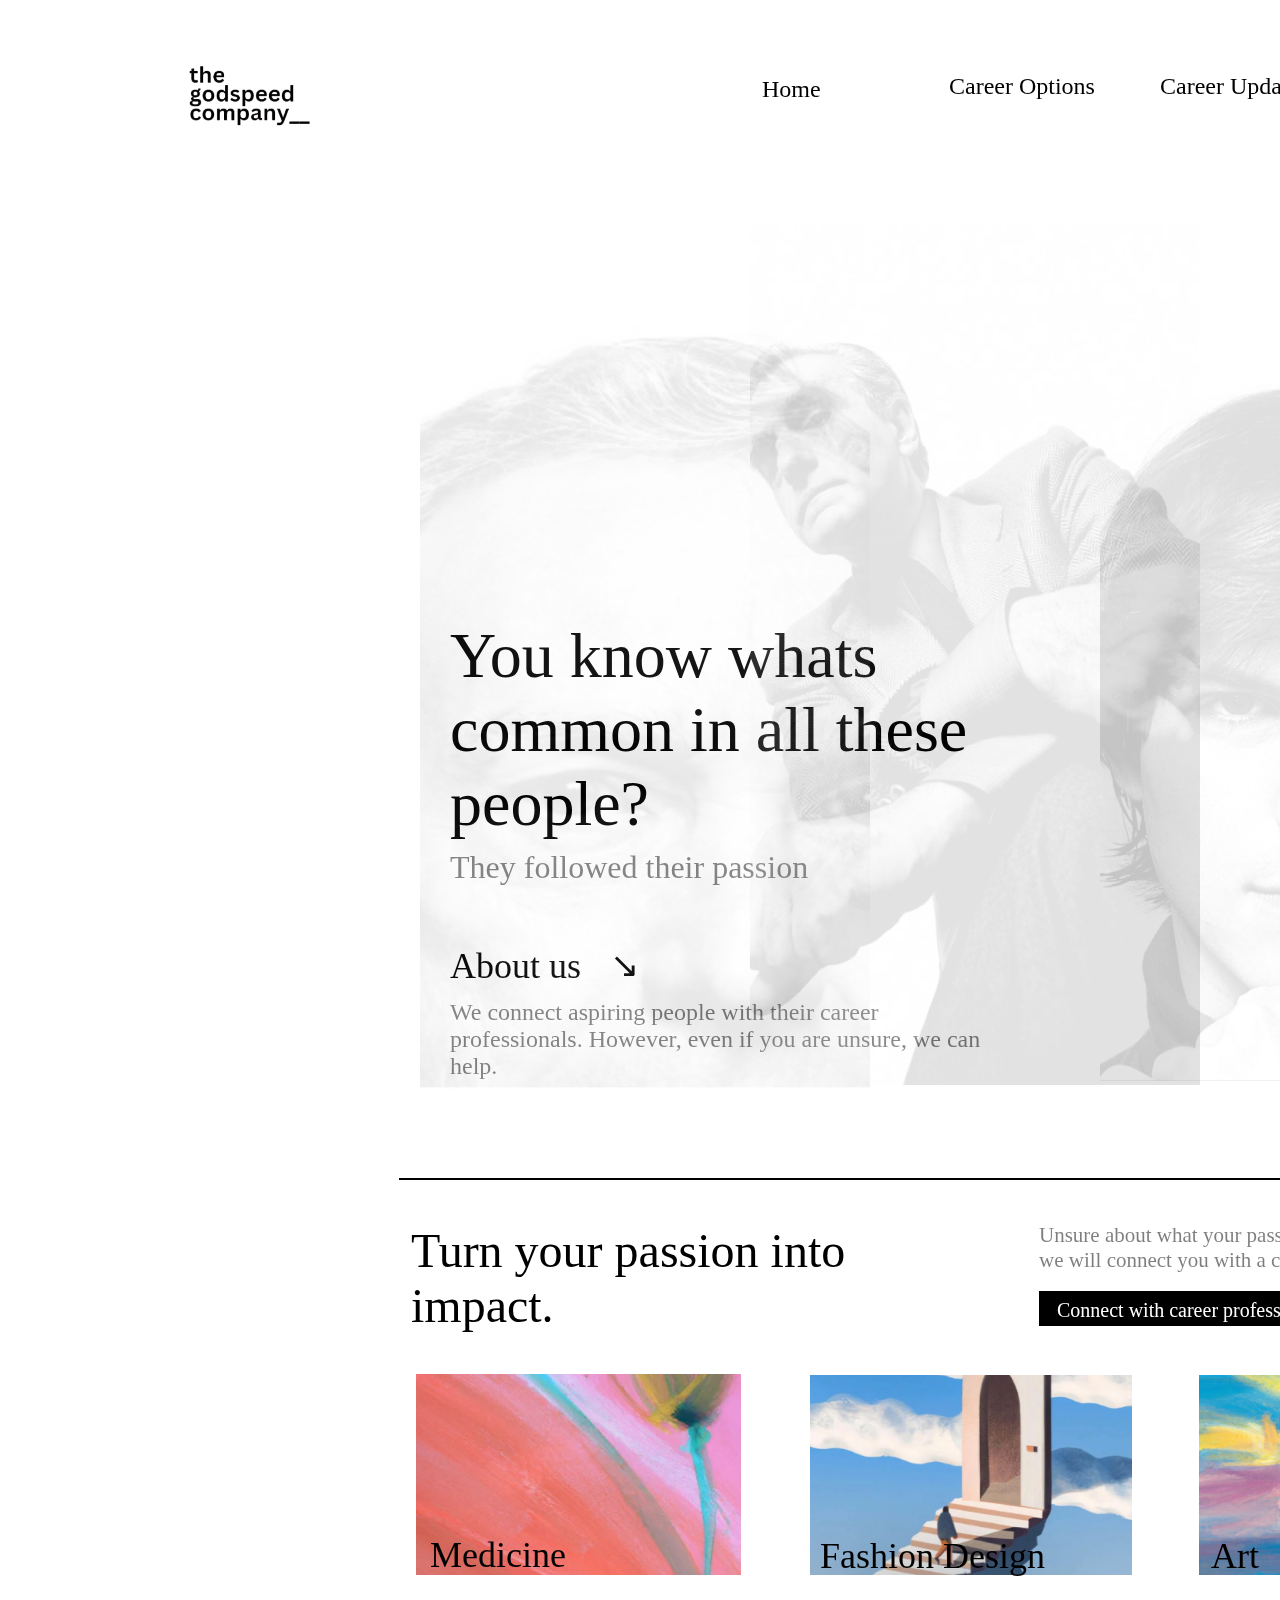
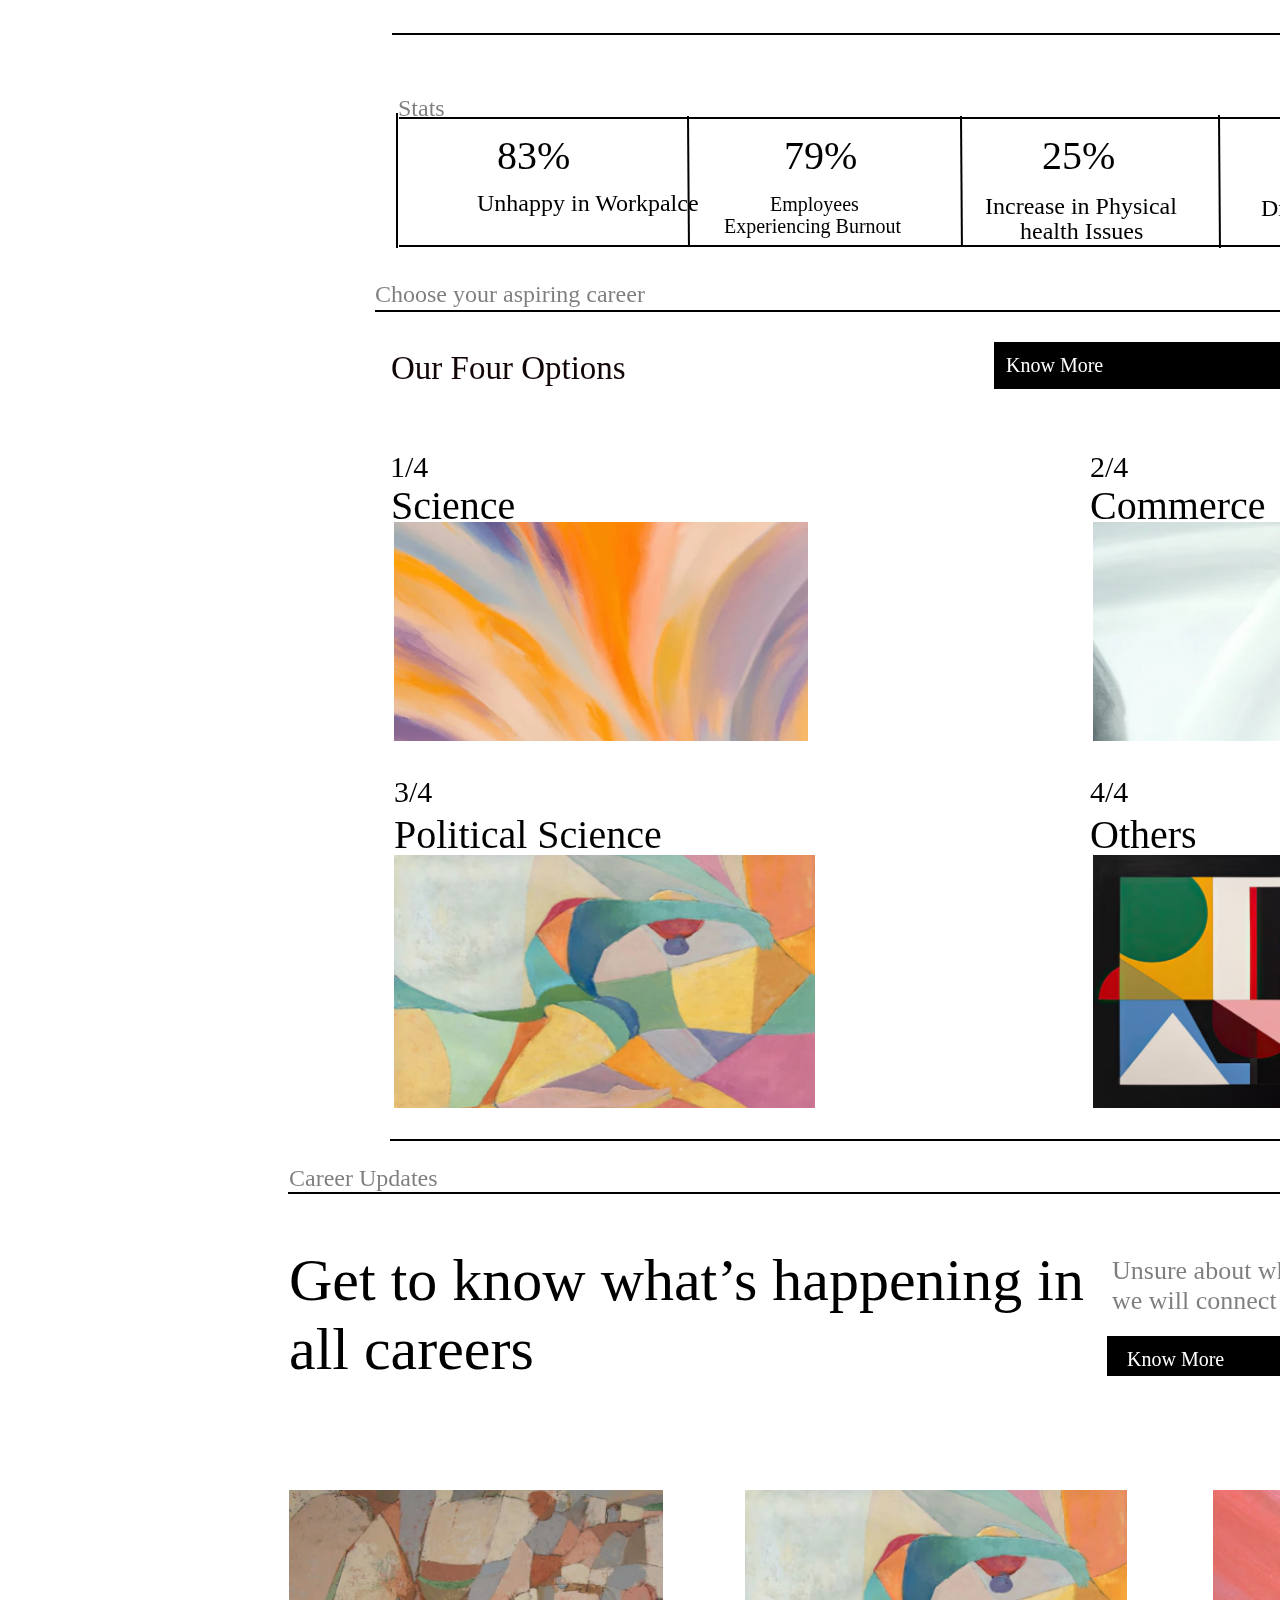
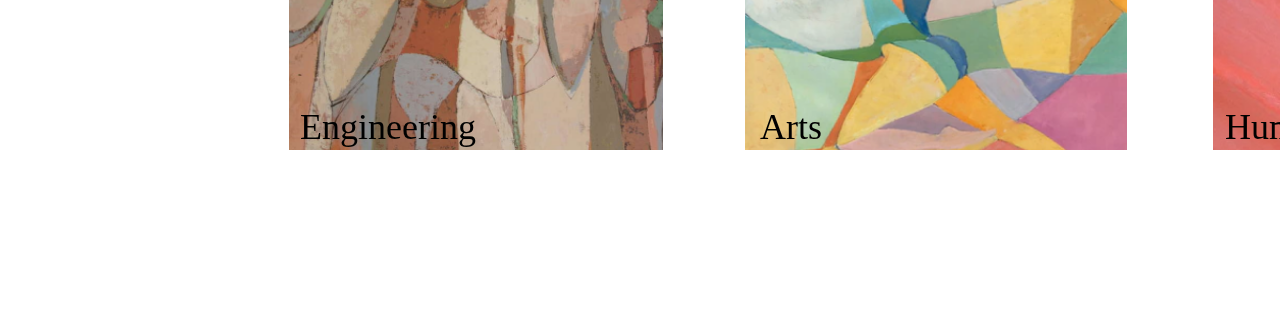
==== commit 89531147: "Update index.html" ====
--- a/The Godspeed/index.html
+++ b/The Godspeed/index.html
@@ -8,11 +8,11 @@
       <div class="Rectangle30" style="width: 119px; height: 33px; left: 1481px; top: 344px; position: absolute; mix-blend-mode: saturation; background: black; box-shadow: 0px 4px 4px rgba(0, 0, 0, 0.25); border-radius: 28px; border: 1px #E1D2D2 solid"></div>
       <div class="Rectangle41" style="width: 479px; height: 35px; left: 1039px; top: 1291px; position: absolute; background: black"></div>
       <div class="AboutUs" style="width: 157px; height: 24px; left: 450px; top: 945px; position: absolute; color: black; font-size: 36px; font-family: JejuGothic; font-weight: 400; word-wrap: break-word">About us</div>
-      <div class="UnsureAboutWhatYourPassionWeWillConnectYouWithACareerProfessional" style="width: 493px; height: 78px; left: 1039px; top: 1223px; position: absolute; opacity: 0.50; color: black; font-size: 21px; font-family: JejuGothic; font-weight: 400; word-wrap: break-word">Unsure about what your passion ?<br/>we will connect you with a career professional</div>
+      <div class="UnsureAboutWhatYourPassionWeWillConnectYouWithACareerProfessional" style="width: 493px; height: 78px; left: 1039px; top: 1223px; position: absolute; opacity: 0.50; color: black; font-size: 21px; font-family: JejuGothic; font-weight: 400; word-wrap: break-word">Unsure about what your passion?<br/>we will connect you with a career professional</div>
       <div class="WeConnectAspiringPeopleWithTheirCareerProfessionalsHoweverEvenIfYouAreUnsureWeCanHelp" style="width: 536px; height: 72px; left: 450px; top: 999px; position: absolute; opacity: 0.50; color: black; font-size: 24px; font-family: JejuGothic; font-weight: 400; word-wrap: break-word">We connect aspiring people with their career professionals. However, even if you are unsure, we can help.</div>
       <div class="ConnectWithCareerProfessionals" style="width: 423px; height: 36px; left: 1057px; top: 1299px; position: absolute; color: white; font-size: 20px; font-family: JejuGothic; font-weight: 400; word-wrap: break-word">Connect with career professionals </div>
       <div class="TurnYourPassionIntoImpact" style="width: 691px; height: 124px; left: 411px; top: 1223px; position: absolute; color: black; font-size: 48px; font-family: JejuGothic; font-weight: 400; word-wrap: break-word">Turn your passion into <br/>impact.</div>
-      <div class="YouKnowWhatsCommonInAllThesePeople" style="width: 629px; height: 129px; left: 450px; top: 619px; position: absolute; color: black; font-size: 64px; font-family: JejuGothic; font-weight: 400; word-wrap: break-word">You know whats common in all these people ?<br/></div>
+      <div class="YouKnowWhatsCommonInAllThesePeople" style="width: 629px; height: 129px; left: 450px; top: 619px; position: absolute; color: black; font-size: 64px; font-family: JejuGothic; font-weight: 400; word-wrap: break-word">You know whats common in all these people?<br/></div>
       <div class="Arrow1" style="width: 22.72px; height: 0px; left: 610px; top: 945px; position: absolute; font-size: 35px; transform-origin: 0 0; background: black; ">↘</div>
       <div class="Arrow4" style="width: 57px; height: 0px; left: 1542px; top: 977px; position: absolute; border: 2px white solid"></div>
       <img class="Image16" style="width: 338px; height: 200px; left: 1199px; top: 1375px; position: absolute" src="assets\image 16.png" />
@@ -50,7 +50,7 @@
       <img class="Image29" style="width: 382px; height: 260px; left: 745px; top: 3090px; position: absolute" src="assets\image 25.png" />
       <div class="Arts" style="width: 240px; height: 18px; left: 760px; top: 3306px; position: absolute; color: black; font-size: 36px; font-family: JejuGothic; font-weight: 400; word-wrap: break-word">Arts</div>
       <div class="Humanities" style="width: 242px; height: 18px; left: 1225px; top: 3306px; position: absolute; color: black; font-size: 36px; font-family: JejuGothic; font-weight: 400; word-wrap: break-word">Humanities</div>
-      <div class="UnsureAboutWhatYourPassionWeWillConnectYouWithACareerProfessional" style="width: 572px; height: 92px; left: 1112px; top: 2856px; position: absolute; opacity: 0.50; color: black; font-size: 26px; font-family: JejuGothic; font-weight: 400; word-wrap: break-word">Unsure about what your passion ?<br/>we will connect you with a career professional</div>
+      <div class="UnsureAboutWhatYourPassionWeWillConnectYouWithACareerProfessional" style="width: 572px; height: 92px; left: 1112px; top: 2856px; position: absolute; opacity: 0.50; color: black; font-size: 26px; font-family: JejuGothic; font-weight: 400; word-wrap: break-word">Unsure about what your passion?<br/>we will connect you with a career professional</div>
       <img class="Image30" style="width: 374px; height: 260px; left: 289px; top: 3090px; position: absolute" src="assets\image 27.png" />
       <div class="Engineering" style="width: 235px; height: 28px; left: 300px; top: 3306px; position: absolute; color: black; font-size: 36px; font-family: JejuGothic; font-weight: 400; word-wrap: break-word">Engineering</div>
       <div class="Rectangle70" style="width: 121px; height: 42px; left: 1467px; top: 2851px; position: absolute; mix-blend-mode: saturation; background: black; box-shadow: 0px 4px 4px rgba(0, 0, 0, 0.25); border-radius: 28px; border: 1px #E1D2D2 solid"></div>
